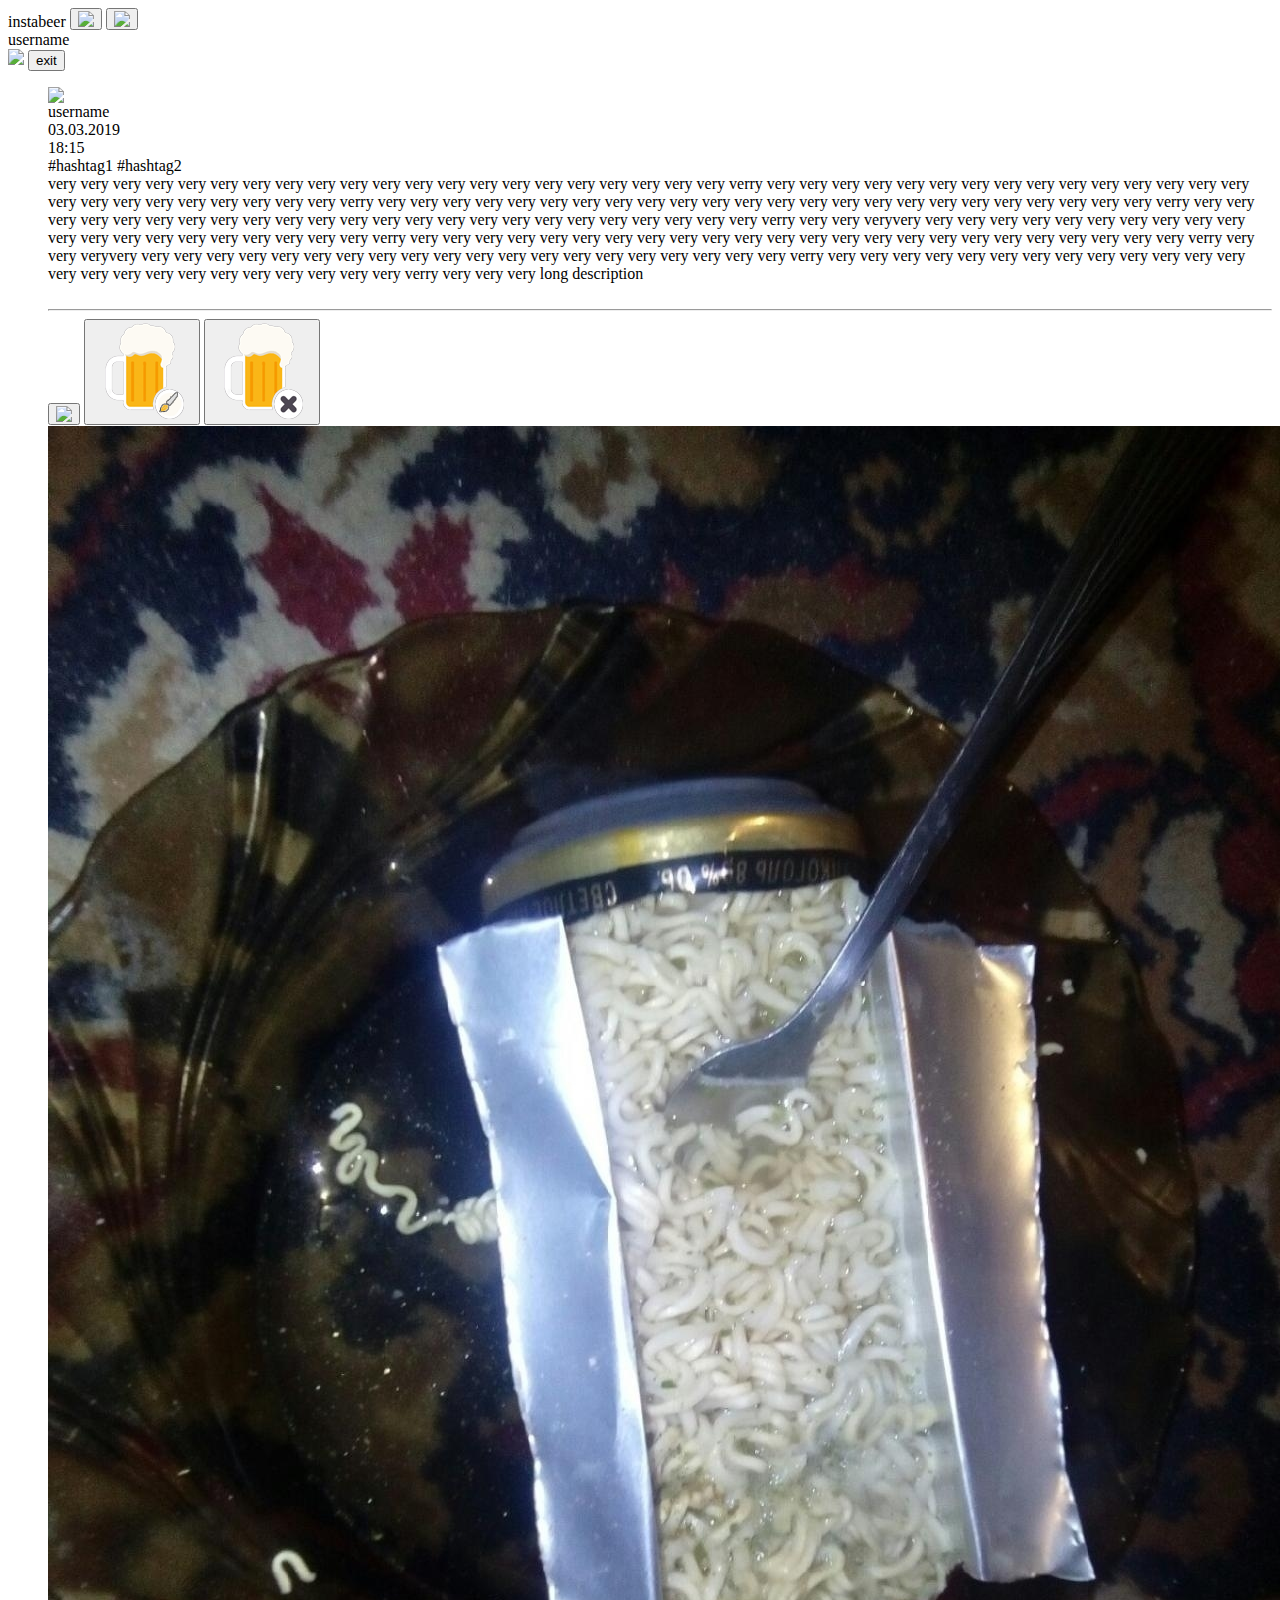
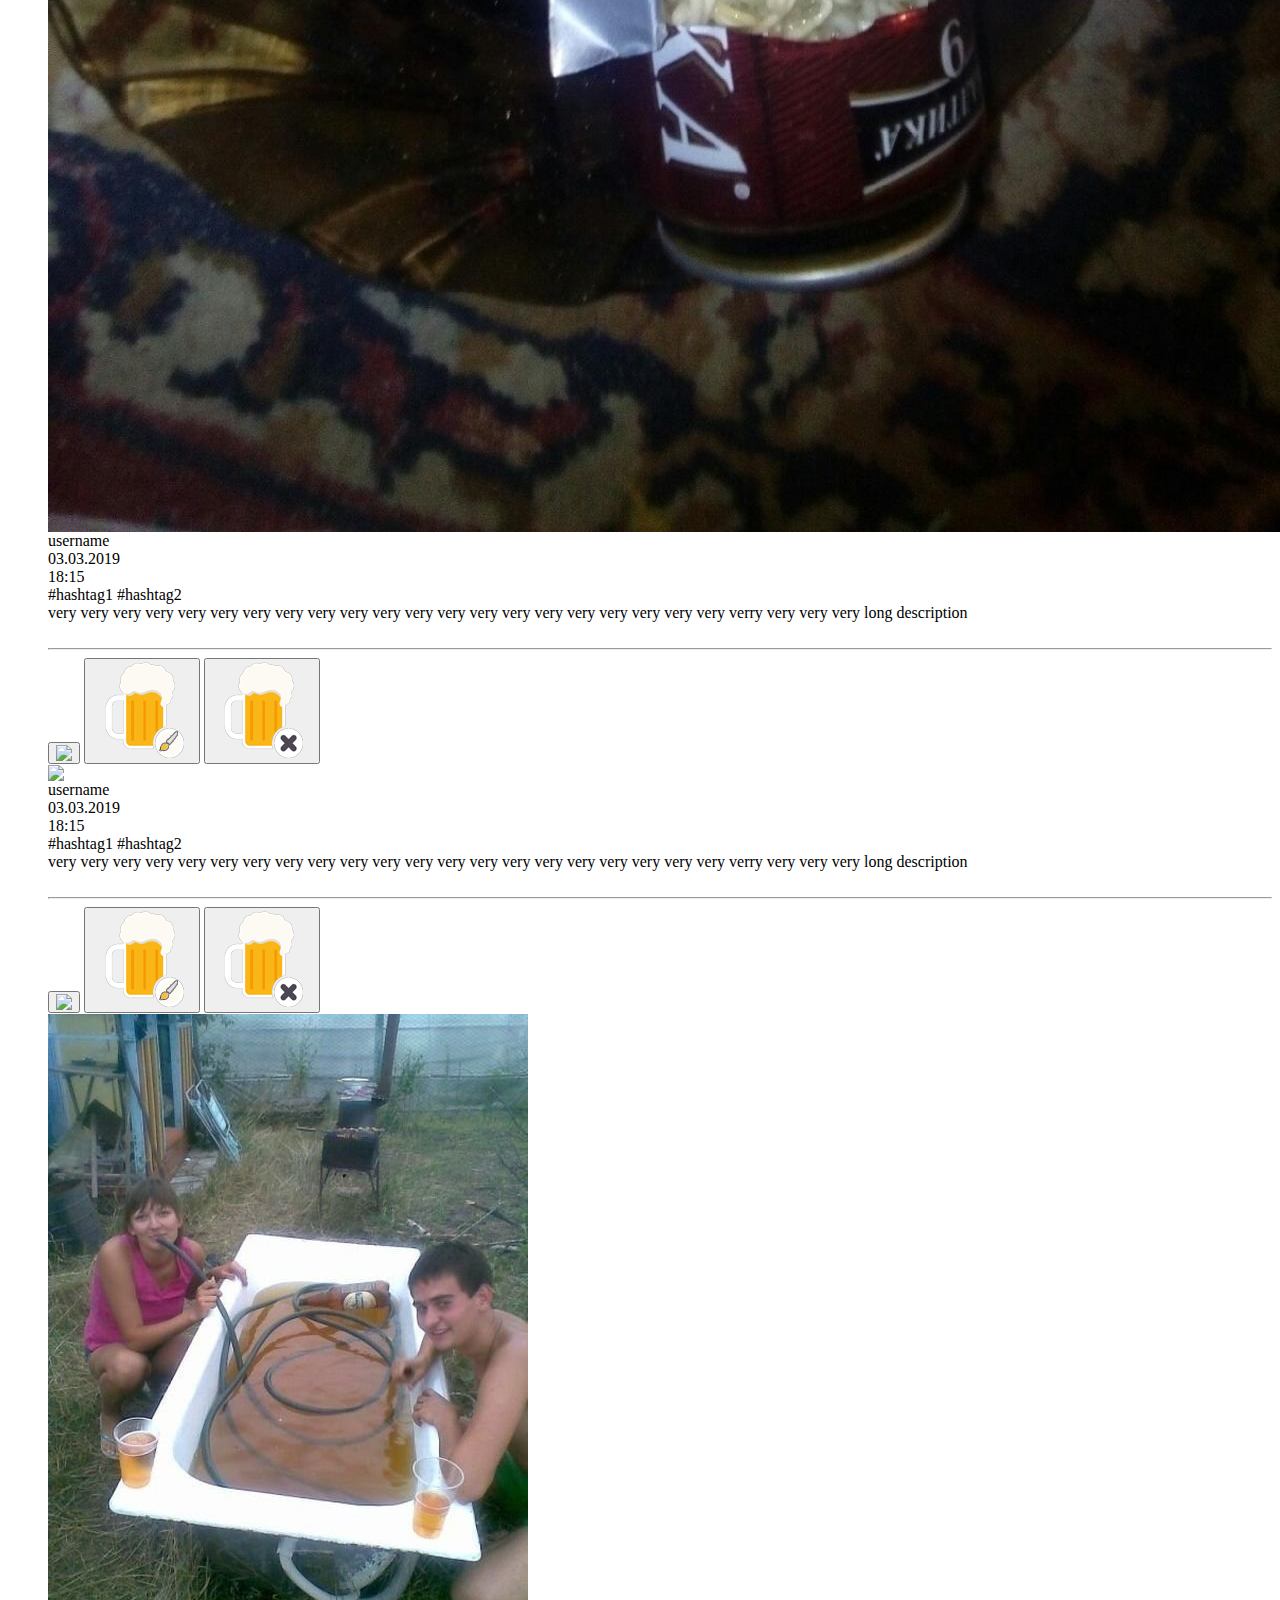
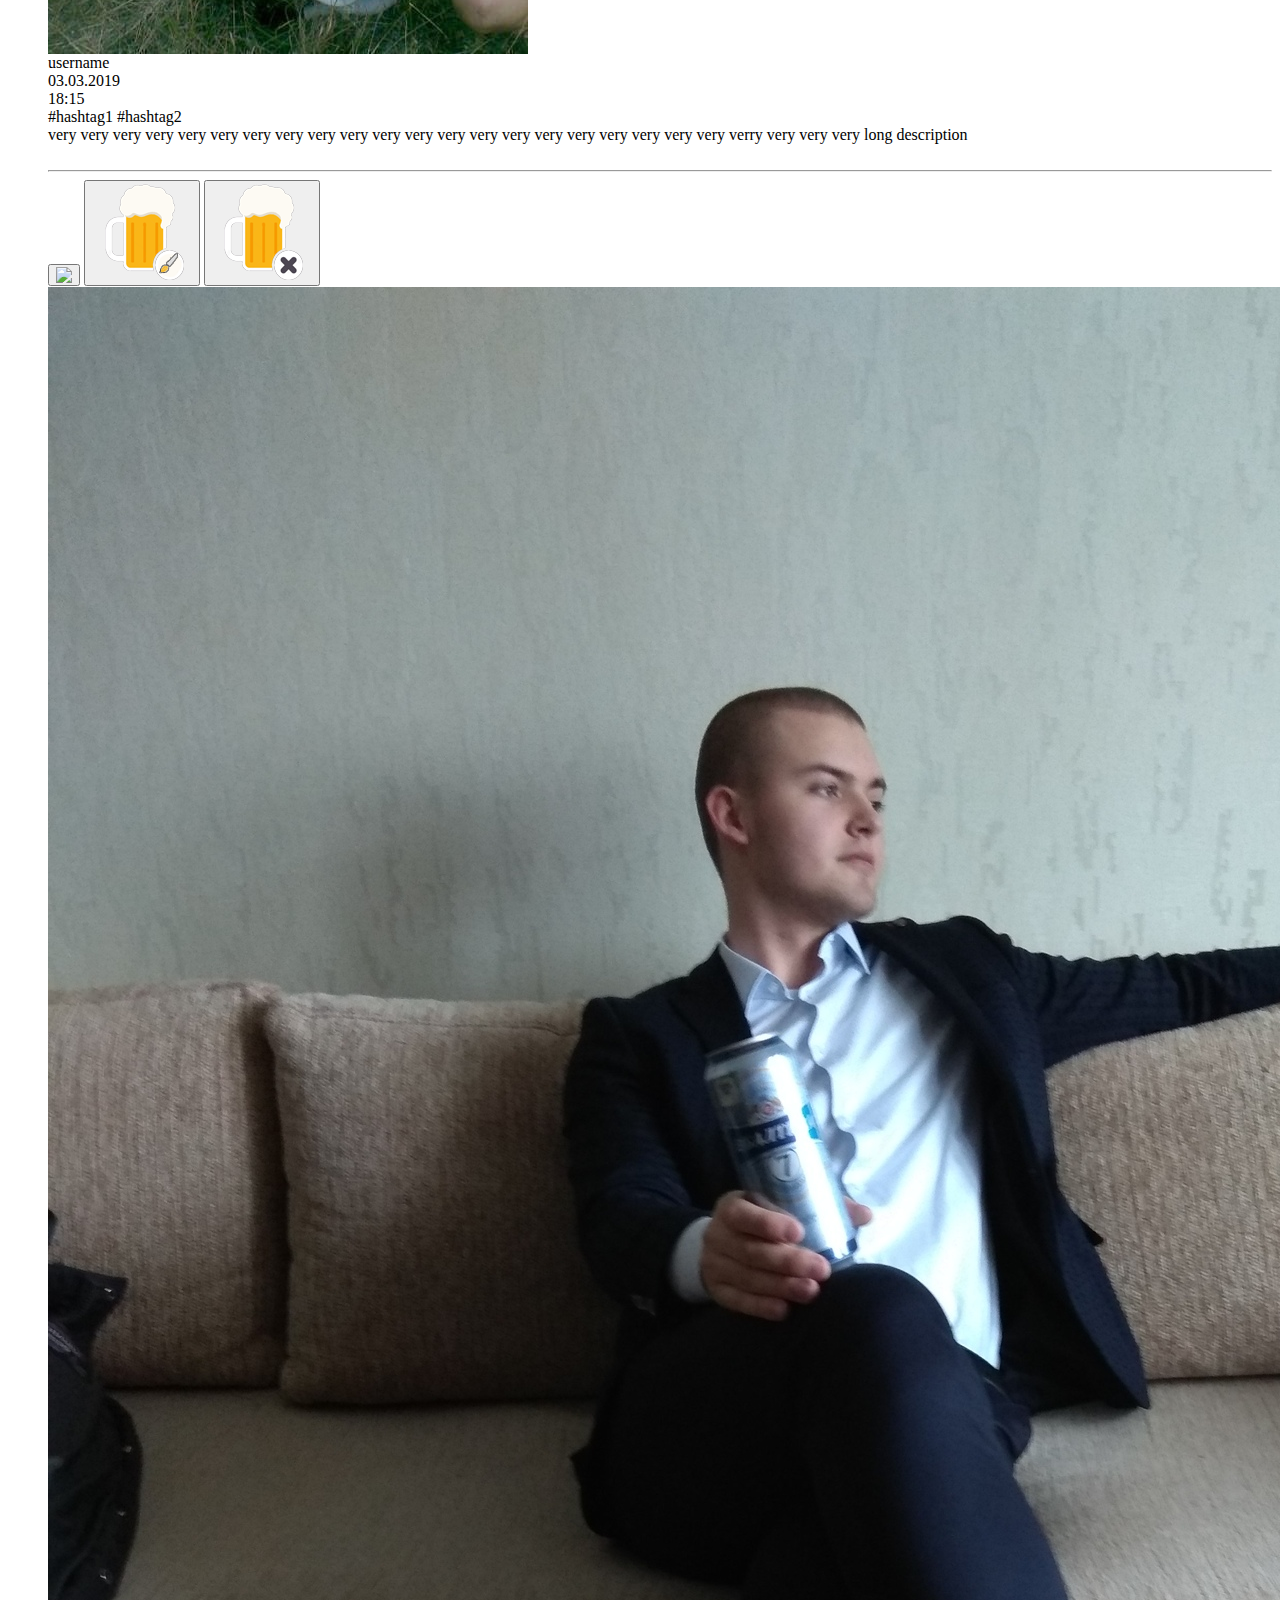
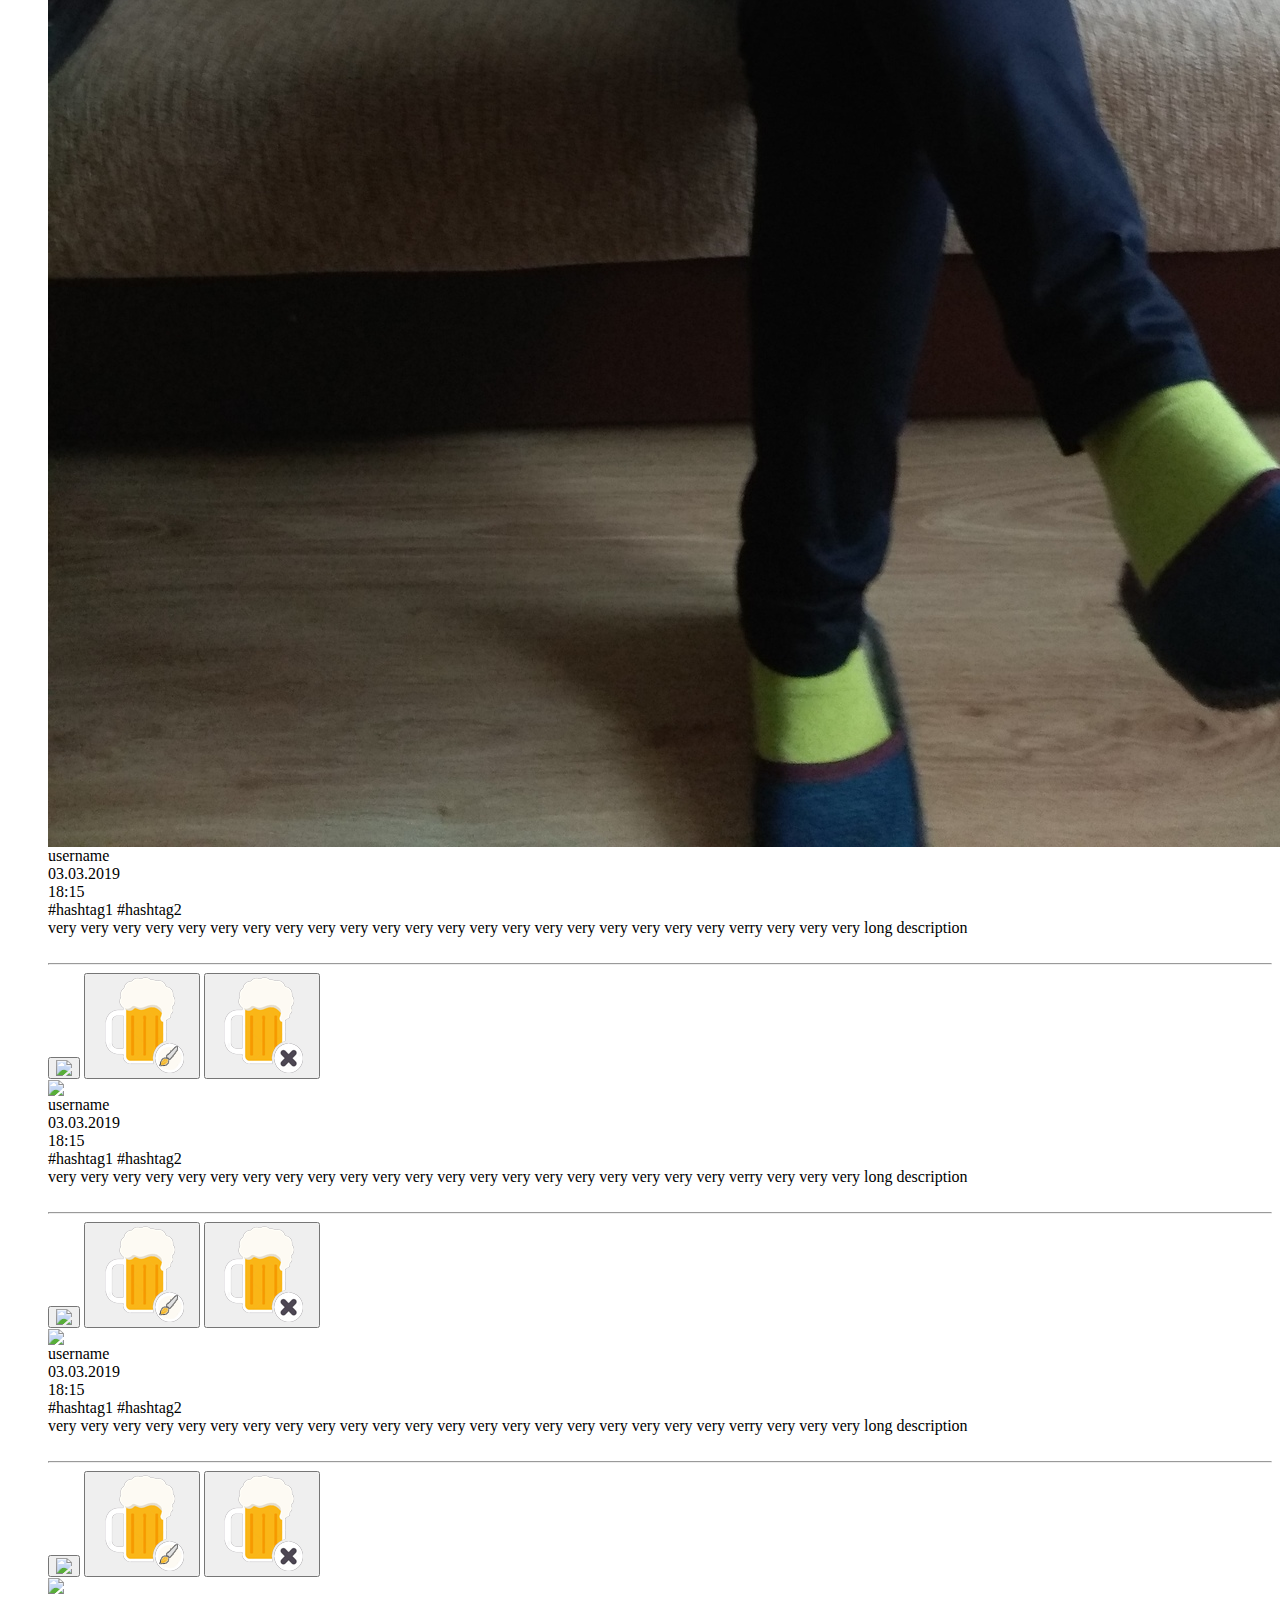
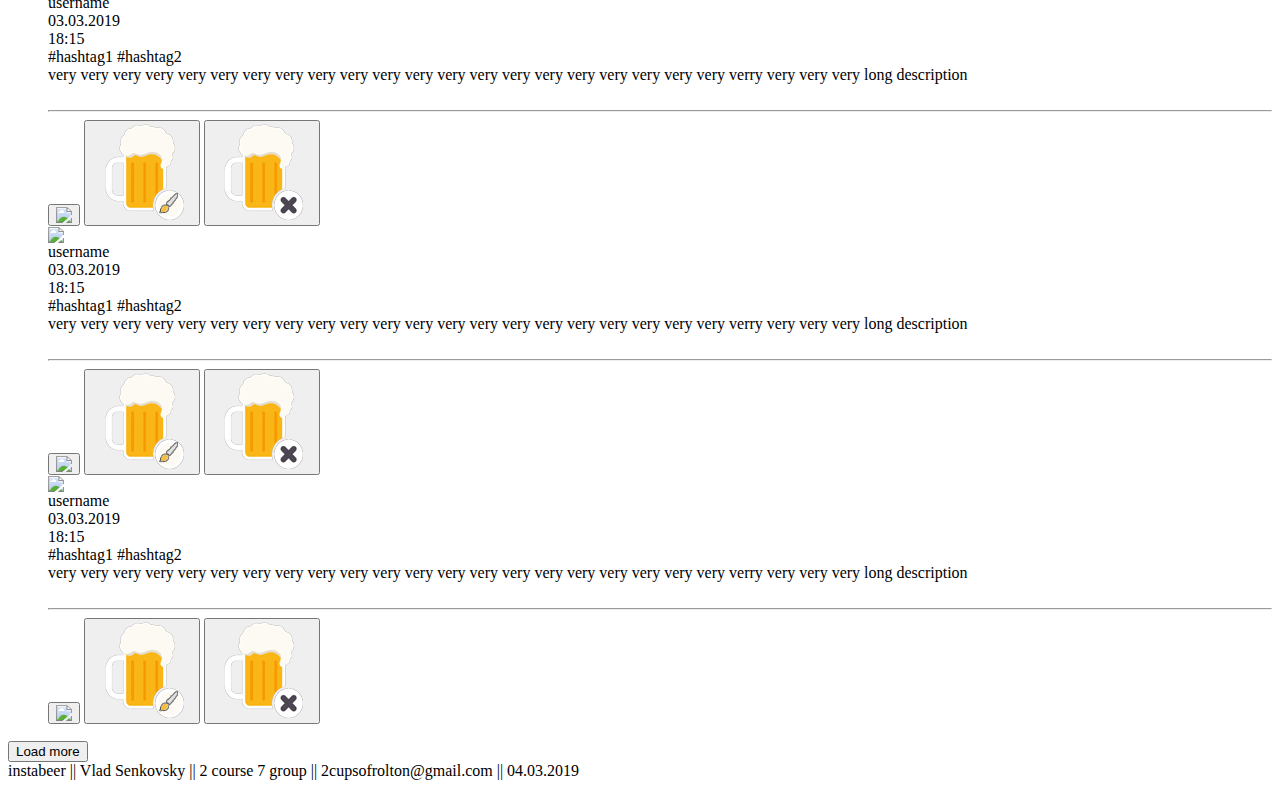
==== UI/index.html @ 3008ab03 "add index.html" ====
<!DOCTYPE>
<html> 
	<head >
		<meta charset="utf-8">
			<title> instabeer </title>
		<link rel="stylesheet" type="text/css" href="style.css"/>
	</head>
	<body> 
		<header>
			<span> instabeer </span>
			<button type="button" class="search-button"> 
				<img src="search.png">
			</button>
			<button  class="add-button"> 
				<img src="new.png">
			</button>
			<div>username</div>
			<img src="user.jpg" class="userpic" />
			<button type="button" class="buttons"> 
				exit 	
			</button>
		</header>
		<div class="wall">		
				<ul style="list-style:none">
					<li class="post">
						<img src="me.jpg" class="picture"/> <div class="post-info"> username <br /> 03.03.2019 <br />18:15 <br /> #hashtag1 #hashtag2 <br /> very very very very very very very very very very very very very very very very very very very very very verry very very very very very very very very very very very very very very very very very very very very very very very very verry very very very very very very very very very very very very very very very very very very very very very very very very verry very very very very very very very very very very very very very very very very very very very very very very very very verry very very veryvery very very very very very very very very very very very very very very very very very very very very verry very very very very very very very very very very very very very very very very very very very very very very very very verry very very veryvery very very very very very very very very very very very very very very very very very very very very verry very very very very very very very very very very very very very very very very very very very very very very very very verry very very very long description </div> <br />
						<hr/>
						<button type="button">
							<img src="like.png">
						</button>
						<button type="button">
								<img src="edit.png">
							</button>
						<button type="button">
							<img src="delete.png">
						</button>
					</li>
					<li class="post"><img src="baltika9.jpg" class="picture" /><div class="post-info"> username <br /> 03.03.2019<br />18:15 <br /> #hashtag1 #hashtag2 <br /> very very very very very very very very very very very very very very very very very very very very very verry very very very long description </div> <br />
						<hr/>
						<button type="button">
							<img src="like.png">
						</button>
						<button type="button">
								<img src="edit.png">
							</button>
						<button type="button">
							<img src="delete.png">
						</button>
					</li>
					<li class="post"><img src="loveis.jpg"  class="picture"/><div class="post-info"> username <br /> 03.03.2019<br />18:15 <br /> #hashtag1 #hashtag2 <br /> very very very very very very very very very very very very very very very very very very very very very verry very very very long description </div> <br />
						<hr/>
						<button type="button">
							<img src="like.png">
						</button>
						<button type="button">
								<img src="edit.png">
							</button>
						<button type="button">
							<img src="delete.png">
						</button>	
					</li>
					<li class="post"><img src="flex.jpg"  class="picture"/><div class="post-info"> username <br /> 03.03.2019<br />18:15 <br /> #hashtag1 #hashtag2 <br /> very very very very very very very very very very very very very very very very very very very very very verry very very very long description </div> <br />
						<hr/>
						<button type="button">
							<img src="like.png">
						</button>
						<button type="button">
								<img src="edit.png">
							</button>
						<button type="button">
							<img src="delete.png">
						</button>
					</li>
					<li class="post"><img src="baltika7.jpg" class="picture" /><div class="post-info"> username <br /> 03.03.2019<br />18:15 <br /> #hashtag1 #hashtag2 <br /> very very very very very very very very very very very very very very very very very very very very very verry very very very long description </div> <br />
						<hr/>
						<button type="button">
							<img src="like.png">
						</button>
						<button type="button">
								<img src="edit.png">
							</button>
						<button type="button">
							<img src="delete.png">
						</button>
					</li>
					<li class="post"><img src="math.jpg"  class="picture"/><div class="post-info"> username <br /> 03.03.2019<br />18:15 <br /> #hashtag1 #hashtag2 <br /> very very very very very very very very very very very very very very very very very very very very very verry very very very long description </div> <br />
						<hr/>
						<button type="button">
							<img src="like.png">
						</button>
						<button type="button">
								<img src="edit.png">
							</button>
						<button type="button">
							<img src="delete.png">
						</button>
					</li>
					<li class="post"><img src="party.jpg" class="picture" /><div class="post-info"> username <br /> 03.03.2019<br />18:15 <br /> #hashtag1 #hashtag2 <br /> very very very very very very very very very very very very very very very very very very very very very verry very very very long description </div> <br />
						<hr/>
						<button type="button">
							<img src="like.png">
						</button>
						<button type="button">
								<img src="edit.png">
							</button>
						<button type="button">
							<img src="delete.png">
						</button>
					</li>
				    <li class="post"><img src="PIVO.jpg"  class="picture"/><div class="post-info"> username <br /> 03.03.2019<br />18:15 <br /> #hashtag1 #hashtag2 <br /> very very very very very very very very very very very very very very very very very very very very very verry very very very long description </div> <br />
				    	<hr/>
						<button type="button">
							<img src="like.png">
						</button>
						<button type="button">
								<img src="edit.png">
							</button>
						<button type="button">
							<img src="delete.png">
						</button>
					</li>
				    <li class="post"><img src="selfi.jpg" class="picture" /><div class="post-info"> username <br /> 03.03.2019<br />18:15 <br /> #hashtag1 #hashtag2 <br /> very very very very very very very very very very very very very very very very very very very very very verry very very very long description </div> <br />
				    	<hr/>
						<button type="button">
							<img src="like.png">
						</button>
						<button type="button">
								<img src="edit.png">
							</button>
						<button type="button">
							<img src="delete.png">
						</button>
					</li>
				    <li class="post"><img src="sunset.jpg" class="picture"/><div class="post-info"> username <br /> 03.03.2019<br />18:15 <br /> #hashtag1 #hashtag2 <br /> very very very very very very very very very very very very very very very very very very very very very verry very very very long description </div> <br />
				    	<hr/>
						<button type="button">
							<img src="like.png">
						</button>
						<button type="button">
								<img src="edit.png">
							</button>
						<button type="button">
							<img src="delete.png">
						</button>
					</li>
				</ul>
				<input type="button" class="showMorePhotoes" name="load-more" value="Load more">
		</div>
		<footer>
			<div>
		 instabeer || Vlad Senkovsky || 2 course 7 group || 2cupsofrolton@gmail.com || 04.03.2019
		</div>
	</footer>
	</body>
</html>
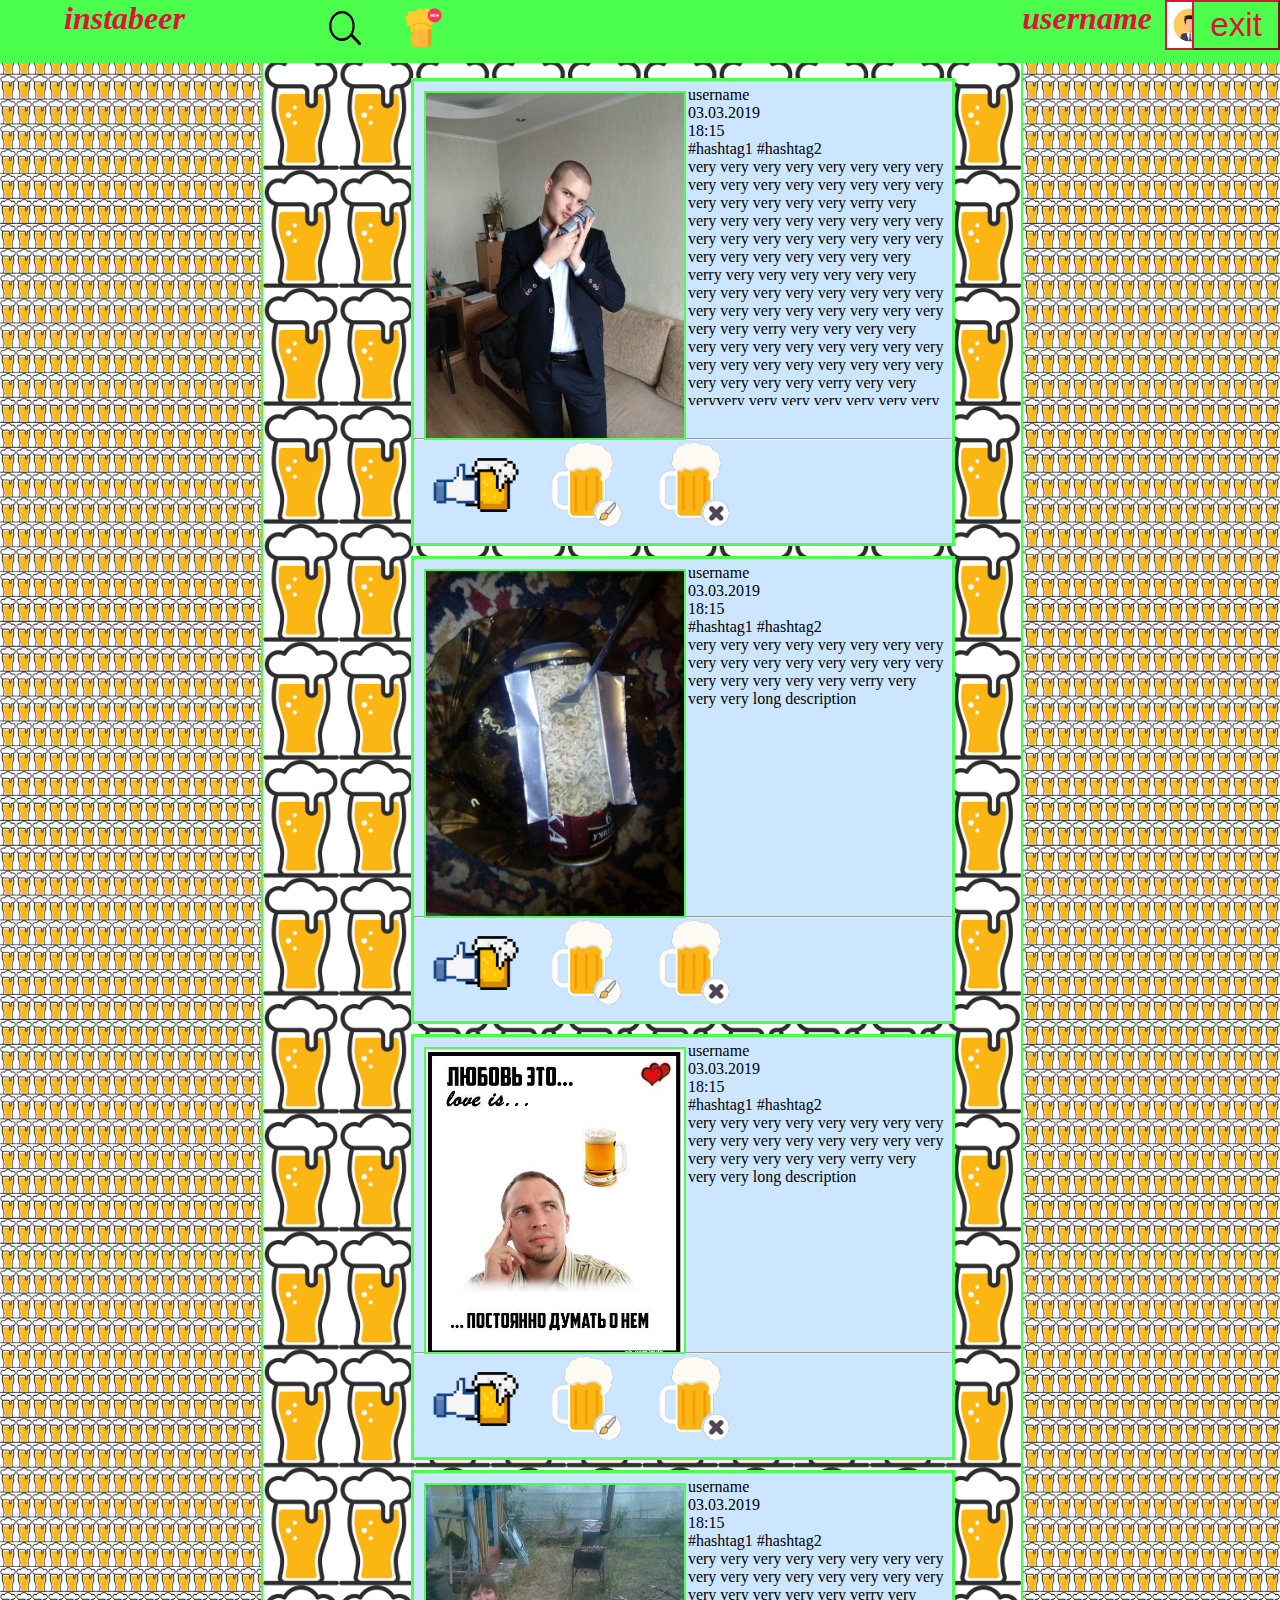
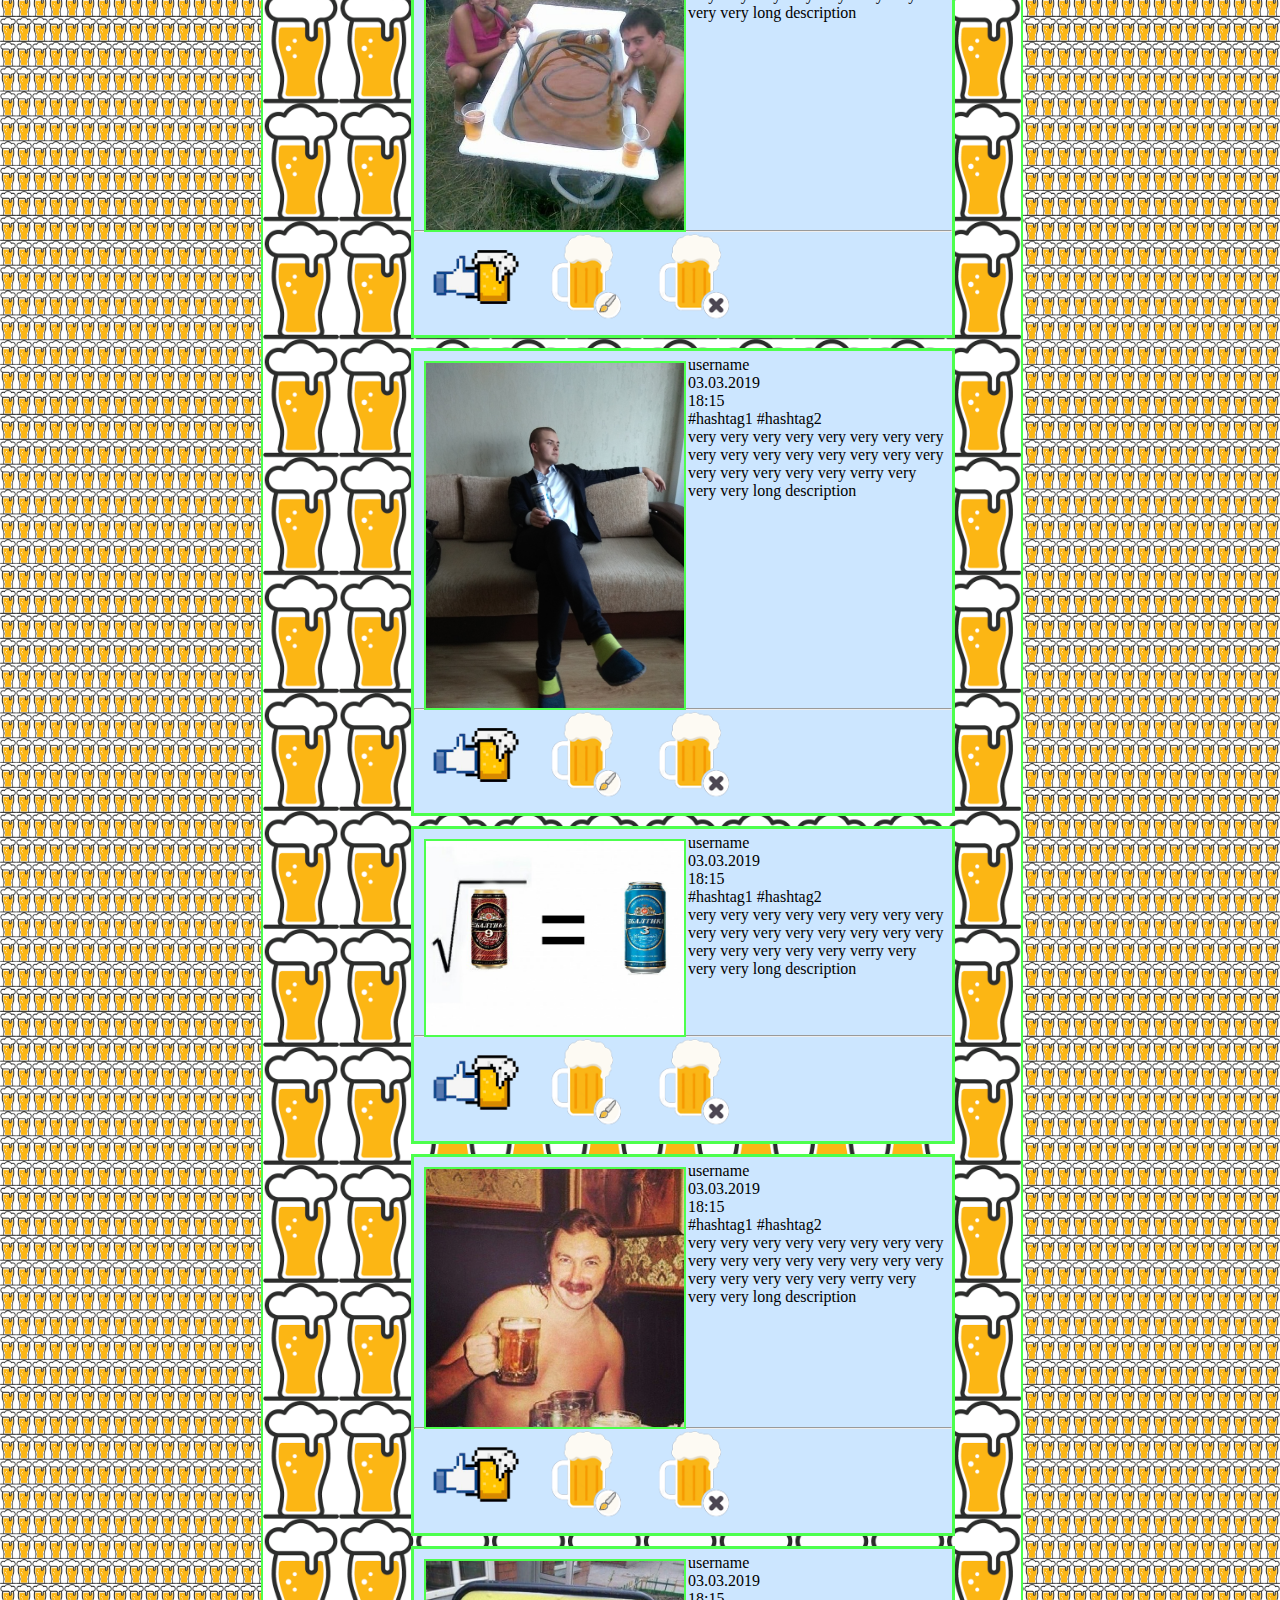
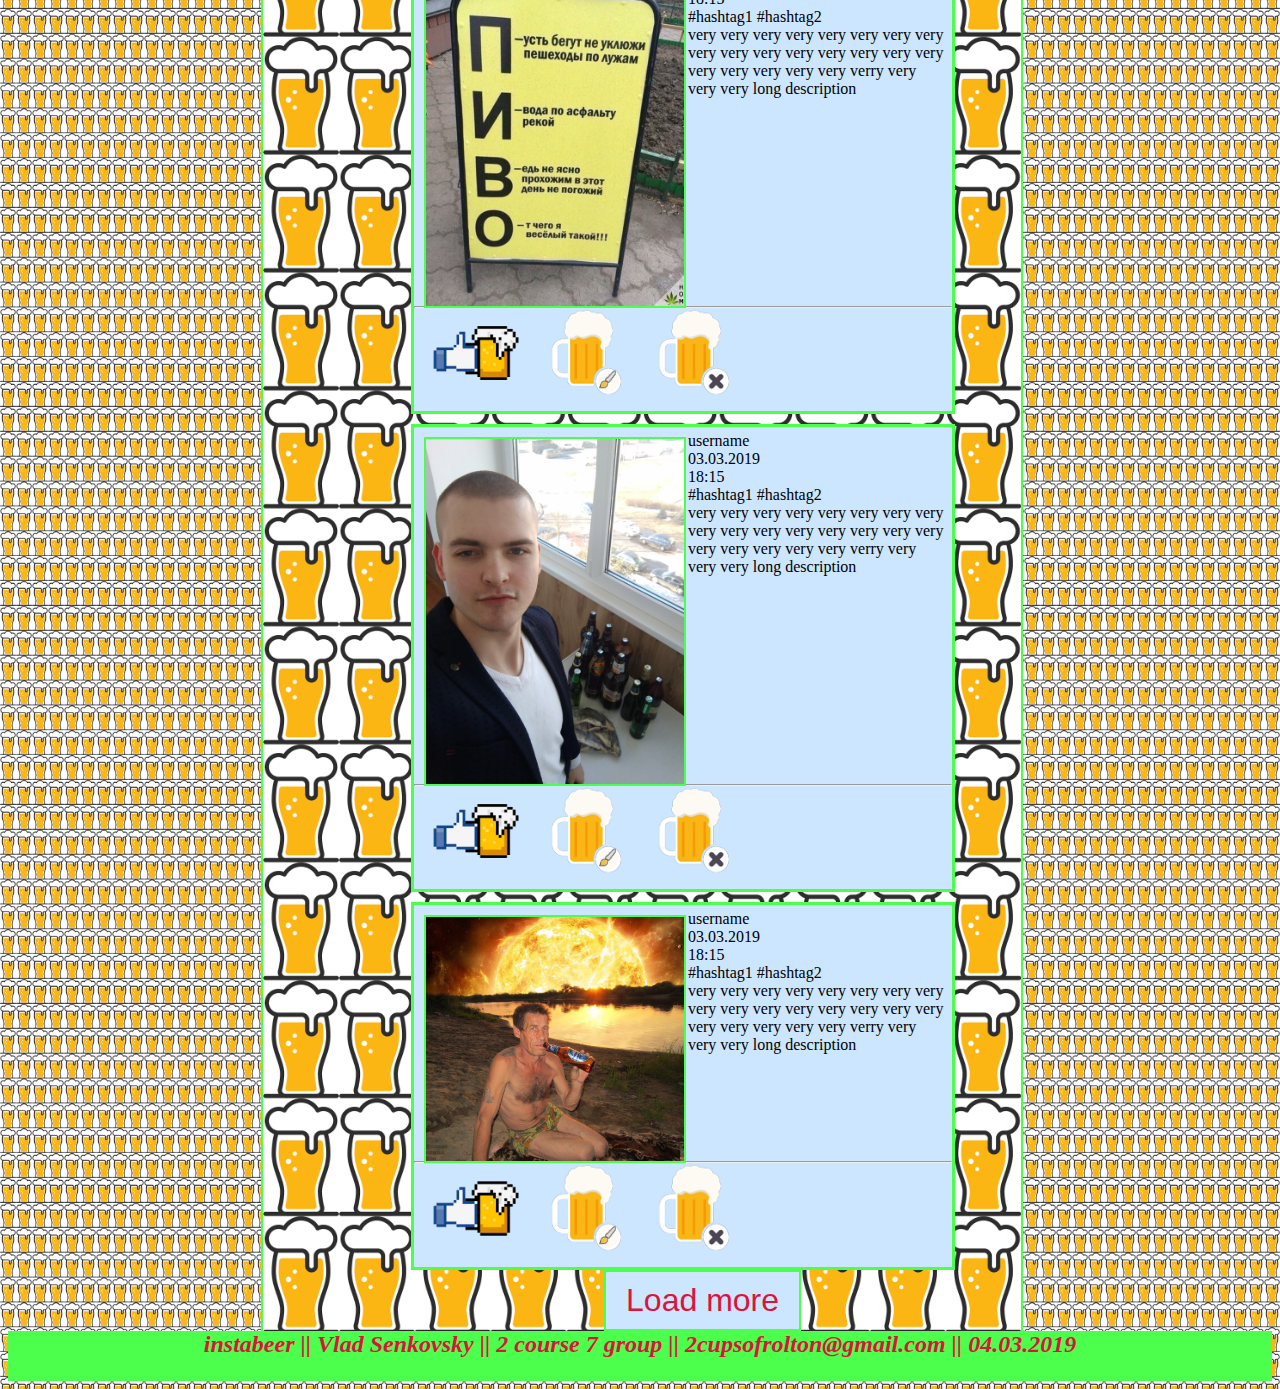
==== commit 33ff6d24: "add reformed folder UI" ====
--- a/UI/index.html
+++ b/UI/index.html
@@ -2,20 +2,24 @@
 <html> 
 	<head >
 		<meta charset="utf-8">
-			<title> instabeer </title>
+		<title> instabeer </title>
 		<link rel="stylesheet" type="text/css" href="style.css"/>
 	</head>
 	<body> 
 		<header>
-			<span> instabeer </span>
+			<span>
+				instabeer 
+			</span>
 			<button type="button" class="search-button"> 
-				<img src="search.png">
+				<img src="images/search.png">
 			</button>
 			<button  class="add-button"> 
-				<img src="new.png">
+				<img src="images/new.png">
 			</button>
-			<div>username</div>
-			<img src="user.jpg" class="userpic" />
+			<div>
+				username
+			</div>
+			<img src="images/user.jpg" class="userpic" />
 			<button type="button" class="buttons"> 
 				exit 	
 			</button>
@@ -23,124 +27,172 @@
 		<div class="wall">		
 				<ul style="list-style:none">
 					<li class="post">
-						<img src="me.jpg" class="picture"/> <div class="post-info"> username <br /> 03.03.2019 <br />18:15 <br /> #hashtag1 #hashtag2 <br /> very very very very very very very very very very very very very very very very very very very very very verry very very very very very very very very very very very very very very very very very very very very very very very very verry very very very very very very very very very very very very very very very very very very very very very very very very verry very very very very very very very very very very very very very very very very very very very very very very very very verry very very veryvery very very very very very very very very very very very very very very very very very very very very verry very very very very very very very very very very very very very very very very very very very very very very very very verry very very veryvery very very very very very very very very very very very very very very very very very very very very verry very very very very very very very very very very very very very very very very very very very very very very very very verry very very very long description </div> <br />
+						<img src="images/me.jpg" class="picture"/> 
+						<div class="post-info"> 
+							username <br /> 03.03.2019 <br />18:15 <br /> #hashtag1 #hashtag2 <br /> very very very very very very very very very very very very very very very very very very very very very verry very very very very very very very very very very very very very very very very very very very very very very very very verry very very very very very very very very very very very very very very very very very very very very very very very very verry very very very very very very very very very very very very very very very very very very very very very very very very verry very very veryvery very very very very very very very very very very very very very very very very very very very very verry very very very very very very very very very very very very very very very very very very very very very very very very verry very very veryvery very very very very very very very very very very very very very very very very very very very very verry very very very very very very very very very very very very very very very very very very very very very very very very verry very very very long description 
+						</div> 
+						<br/>
 						<hr/>
 						<button type="button">
-							<img src="like.png">
-						</button>
-						<button type="button">
-								<img src="edit.png">
-							</button>
-						<button type="button">
-							<img src="delete.png">
-						</button>
-					</li>
-					<li class="post"><img src="baltika9.jpg" class="picture" /><div class="post-info"> username <br /> 03.03.2019<br />18:15 <br /> #hashtag1 #hashtag2 <br /> very very very very very very very very very very very very very very very very very very very very very verry very very very long description </div> <br />
+							<img src="images/like.png">
+						</button>
+						<button type="button">
+							<img src="images/edit.png">
+						</button>
+						<button type="button">
+							<img src="images/delete.png">
+						</button>
+					</li>
+					<li class="post">
+						<img src="images/baltika9.jpg" class="picture" />
+						<div class="post-info"> 
+							username <br /> 03.03.2019<br />18:15 <br /> #hashtag1 #hashtag2 <br /> very very very very very very very very very very very very very very very very very very very very very verry very very very long description 
+						</div> 
+						<br />
+						<hr />
+						<button type="button">
+							<img src="images/like.png">
+						</button>
+						<button type="button">
+							<img src="images/edit.png">
+						</button>
+						<button type="button">
+							<img src="images/delete.png">
+						</button>
+					</li>
+					<li class="post">
+						<img src="images/loveis.jpg"  class="picture"/>
+						<div class="post-info"> 
+							username <br /> 03.03.2019<br />18:15 <br /> #hashtag1 #hashtag2 <br /> very very very very very very very very very very very very very very very very very very very very very verry very very very long description 
+						</div> 
+						<br/>
 						<hr/>
 						<button type="button">
-							<img src="like.png">
-						</button>
-						<button type="button">
-								<img src="edit.png">
-							</button>
-						<button type="button">
-							<img src="delete.png">
-						</button>
-					</li>
-					<li class="post"><img src="loveis.jpg"  class="picture"/><div class="post-info"> username <br /> 03.03.2019<br />18:15 <br /> #hashtag1 #hashtag2 <br /> very very very very very very very very very very very very very very very very very very very very very verry very very very long description </div> <br />
-						<hr/>
-						<button type="button">
-							<img src="like.png">
-						</button>
-						<button type="button">
-								<img src="edit.png">
-							</button>
-						<button type="button">
-							<img src="delete.png">
+							<img src="images/like.png">
+						</button>
+						<button type="button">
+							<img src="images/edit.png">
+						</button>
+						<button type="button">
+							<img src="images/delete.png">
 						</button>	
 					</li>
-					<li class="post"><img src="flex.jpg"  class="picture"/><div class="post-info"> username <br /> 03.03.2019<br />18:15 <br /> #hashtag1 #hashtag2 <br /> very very very very very very very very very very very very very very very very very very very very very verry very very very long description </div> <br />
-						<hr/>
-						<button type="button">
-							<img src="like.png">
-						</button>
-						<button type="button">
-								<img src="edit.png">
-							</button>
-						<button type="button">
-							<img src="delete.png">
-						</button>
-					</li>
-					<li class="post"><img src="baltika7.jpg" class="picture" /><div class="post-info"> username <br /> 03.03.2019<br />18:15 <br /> #hashtag1 #hashtag2 <br /> very very very very very very very very very very very very very very very very very very very very very verry very very very long description </div> <br />
-						<hr/>
-						<button type="button">
-							<img src="like.png">
-						</button>
-						<button type="button">
-								<img src="edit.png">
-							</button>
-						<button type="button">
-							<img src="delete.png">
-						</button>
-					</li>
-					<li class="post"><img src="math.jpg"  class="picture"/><div class="post-info"> username <br /> 03.03.2019<br />18:15 <br /> #hashtag1 #hashtag2 <br /> very very very very very very very very very very very very very very very very very very very very very verry very very very long description </div> <br />
-						<hr/>
-						<button type="button">
-							<img src="like.png">
-						</button>
-						<button type="button">
-								<img src="edit.png">
-							</button>
-						<button type="button">
-							<img src="delete.png">
-						</button>
-					</li>
-					<li class="post"><img src="party.jpg" class="picture" /><div class="post-info"> username <br /> 03.03.2019<br />18:15 <br /> #hashtag1 #hashtag2 <br /> very very very very very very very very very very very very very very very very very very very very very verry very very very long description </div> <br />
-						<hr/>
-						<button type="button">
-							<img src="like.png">
-						</button>
-						<button type="button">
-								<img src="edit.png">
-							</button>
-						<button type="button">
-							<img src="delete.png">
-						</button>
-					</li>
-				    <li class="post"><img src="PIVO.jpg"  class="picture"/><div class="post-info"> username <br /> 03.03.2019<br />18:15 <br /> #hashtag1 #hashtag2 <br /> very very very very very very very very very very very very very very very very very very very very very verry very very very long description </div> <br />
-				    	<hr/>
-						<button type="button">
-							<img src="like.png">
-						</button>
-						<button type="button">
-								<img src="edit.png">
-							</button>
-						<button type="button">
-							<img src="delete.png">
-						</button>
-					</li>
-				    <li class="post"><img src="selfi.jpg" class="picture" /><div class="post-info"> username <br /> 03.03.2019<br />18:15 <br /> #hashtag1 #hashtag2 <br /> very very very very very very very very very very very very very very very very very very very very very verry very very very long description </div> <br />
-				    	<hr/>
-						<button type="button">
-							<img src="like.png">
-						</button>
-						<button type="button">
-								<img src="edit.png">
-							</button>
-						<button type="button">
-							<img src="delete.png">
-						</button>
-					</li>
-				    <li class="post"><img src="sunset.jpg" class="picture"/><div class="post-info"> username <br /> 03.03.2019<br />18:15 <br /> #hashtag1 #hashtag2 <br /> very very very very very very very very very very very very very very very very very very very very very verry very very very long description </div> <br />
-				    	<hr/>
-						<button type="button">
-							<img src="like.png">
-						</button>
-						<button type="button">
-								<img src="edit.png">
-							</button>
-						<button type="button">
-							<img src="delete.png">
+					<li class="post">
+						<img src="images/flex.jpg"  class="picture"/>
+						<div class="post-info"> 
+							username <br /> 03.03.2019<br />18:15 <br /> #hashtag1 #hashtag2 <br /> very very very very very very very very very very very very very very very very very very very very very verry very very very long description 
+						</div> 
+						<br />
+						<hr />
+						<button type="button">
+							<img src="images/like.png">
+						</button>
+						<button type="button">
+							<img src="images/edit.png">
+						</button>
+						<button type="button">
+							<img src="images/delete.png">
+						</button>
+					</li>
+					<li class="post">
+						<img src="images/baltika7.jpg" class="picture" />
+						<div class="post-info"> 
+							username <br /> 03.03.2019<br />18:15 <br /> #hashtag1 #hashtag2 <br /> very very very very very very very very very very very very very very very very very very very very very verry very very very long description 
+						</div> 
+						<br />
+						<hr />
+						<button type="button">
+							<img src="images/like.png">
+						</button>
+						<button type="button">
+							<img src="images/edit.png">
+						</button>
+						<button type="button">
+							<img src="images/delete.png">
+						</button>
+					</li>
+					<li class="post">
+						<img src="images/math.jpg"  class="picture"/>
+						<div class="post-info"> username <br /> 03.03.2019<br />18:15 <br /> #hashtag1 #hashtag2 <br /> very very very very very very very very very very very very very very very very very very very very very verry very very very long description 
+						</div> 
+						<br />
+						<hr />
+						<button type="button">
+							<img src="images/like.png">
+						</button>
+						<button type="button">
+							<img src="images/edit.png">
+						</button>
+						<button type="button">
+							<img src="images/delete.png">
+						</button>
+					</li>
+					<li class="post">
+						<img src="images/party.jpg" class="picture" />
+						<div class="post-info"> 
+							username <br /> 03.03.2019<br />18:15 <br /> #hashtag1 #hashtag2 <br /> very very very very very very very very very very very very very very very very very very very very very verry very very very long description 
+						</div> 
+						<br />
+						<hr />
+						<button type="button">
+							<img src="images/like.png">
+						</button>
+						<button type="button">
+							<img src="images/edit.png">
+						</button>
+						<button type="button">
+							<img src="images/delete.png">
+						</button>
+					</li>
+				    <li class="post">
+				    	<img src="images/PIVO.jpg"  class="picture"/>
+				    	<div class="post-info"> 
+				    		username <br /> 03.03.2019<br />18:15 <br /> #hashtag1 #hashtag2 <br /> very very very very very very very very very very very very very very very very very very very very very verry very very very long description 
+				    	</div> 
+				    	<br />
+				    	<hr />
+						<button type="button">
+							<img src="images/like.png">
+						</button>
+						<button type="button">
+							<img src="images/edit.png">
+						</button>
+						<button type="button">
+							<img src="images/delete.png">
+						</button>
+					</li>
+				    <li class="post">
+				    	<img src="images/selfi.jpg" class="picture" />
+				    	<div class="post-info"> 
+				    		username <br /> 03.03.2019<br />18:15 <br /> #hashtag1 #hashtag2 <br /> very very very very very very very very very very very very very very very very very very very very very verry very very very long description 
+				    	</div> 
+				    	<br />
+				    	<hr />
+						<button type="button">
+							<img src="images/like.png">
+						</button>
+						<button type="button">
+							<img src="images/edit.png">
+						</button>
+						<button type="button">
+							<img src="images/delete.png">
+						</button>
+					</li>
+				    <li class="post">
+				    	<img src="images/sunset.jpg" class="picture"/>
+				    	<div class="post-info"> 
+				    		username <br /> 03.03.2019<br />18:15 <br /> #hashtag1 #hashtag2 <br /> very very very very very very very very very very very very very very very very very very very very very verry very very very long description 
+				    	</div> 
+				    	<br />
+				    	<hr />
+						<button type="button">
+							<img src="images/like.png">
+						</button>
+						<button type="button">
+							<img src="images/edit.png">
+						</button>
+						<button type="button">
+							<img src="images/delete.png">
 						</button>
 					</li>
 				</ul>
@@ -148,8 +200,8 @@
 		</div>
 		<footer>
 			<div>
-		 instabeer || Vlad Senkovsky || 2 course 7 group || 2cupsofrolton@gmail.com || 04.03.2019
-		</div>
+				 instabeer || Vlad Senkovsky || 2 course 7 group || 2cupsofrolton@gmail.com || 04.03.2019
+			</div>
 	</footer>
 	</body>
 </html>
--- a/UI/style.css
+++ b/UI/style.css
@@ -0,0 +1,181 @@
+body {
+	background:url(images/bg.png);
+	background-size: 1.25%;
+}
+header {
+  position: fixed;
+  left : 0;
+  top: 0;
+  height: 7%;
+  width: 100%;
+  background-color: #4dff4d;
+  z-index: 1;
+}
+header > span {
+	color:crimson;
+	margin-right:75%;
+	margin-left:5%;
+  font-size: 24pt;
+  font-style:italic;
+  font-weight:bold;
+}
+header > div {
+	position: absolute;
+	right:10%;
+	top:0;
+	color:crimson;
+  	font-size: 24pt;
+  	font-style: italic;
+  	font-weight:bold;
+}
+header > img {
+	border: 2px solid crimson;
+}
+.buttons {
+  position: fixed;
+  right:0;
+  top:0;
+  background-color: #4dff4d;
+  color: crimson;
+  padding: 4px 16px;
+  text-align: center;
+  display: inline;
+  font-size: 25pt;
+  border-width: 2px;
+  border-color: crimson;
+}
+.likes {
+  position: relative;
+  top:0;
+  background-color: #4dff4d;
+  color: crimson;
+  padding: 15px 32px;
+  text-align: center;
+  display: inline;
+  font-size: 10pt;
+  border-width: 2px;
+  border-color: crimson;
+}
+.wall{
+	background-color: white;
+	position: relative;
+	top:0;
+	left:20%;
+	width:60%;
+	margin-top:50px;
+	border-right:2px solid #4dff4d;
+	border-left:2px solid #4dff4d;
+	border-top:2px solid #4dff4d;
+	background-image:url("images/bg.png");
+	background-size: 10%;
+	
+
+}
+.wall>ul {
+	margin-bottom: 0;
+}
+.post{
+	position:relative;
+	left:15%;
+	width: 75%;
+	border: 3px solid #4dff4d;
+	margin-top: 10px;
+	display: inline-block;
+	
+	background-color:#cce6ff;
+}
+
+.picture{
+	position: relative;
+	top:10px;
+	left:10px;
+	width: 48%;
+	height: 96%
+	margin-bottom: 10px;
+	border:2px solid #4dff4d;
+}
+.userpic {
+	position: fixed;
+	left:91%;
+	height:46px;
+}
+li > button {
+	bottom: 10px;
+	left: 10px;
+	position: relative;
+  display: inline;
+  background-color: transparent;
+  border-color: transparent;
+}
+button > img {
+height: 10%;
+width: 10*9/16%;
+
+}
+footer{
+	position: relative;
+  	left: 0;
+  	bottom:0;
+  	width: 100%;
+  	height: 50px;
+   background-color: #4dff4d;
+    
+}
+footer > div {
+	color: crimson;
+    text-align: center;
+    font-size: 18pt;
+    font-weight: bold;
+    font-style: italic;
+}
+.post-info{
+	position: absolute;
+	top:0;
+	left:50%;
+	right:0;
+	bottom: 30%;
+    overflow: auto;
+    padding: 5px; 
+   }
+ .showMorePhotoes {
+ 	position: relative;
+ 	left:45%;
+ 	bottom:5%;
+ 	border: 2px solid #4dff4d;
+ 	padding: 10px 20px;
+ 	background-color:#cce6ff;
+ 	color:crimson;
+ 	text-align:center;
+ 	align-self: center;
+ 	font-size:24pt;
+ }
+ .search-button {
+display:inline-block;
+position: fixed;
+left:25%;
+top:0.5%;
+height: 40px;
+width: 40px;
+background-color: transparent;
+  border-color: transparent;
+ }
+.search-button > img{
+height: 120%;
+width: 140%;
+ }
+.add-button {
+display:inline-block;
+position: fixed;
+left:30%;
+top:0.5%;
+height: 40px;
+width: 40px;
+background-color: transparent;
+border-color: transparent;
+}
+.add-button > img{
+height: 120%;
+width: 250%;
+ }
+ @media screen and (max-width: px) {
+}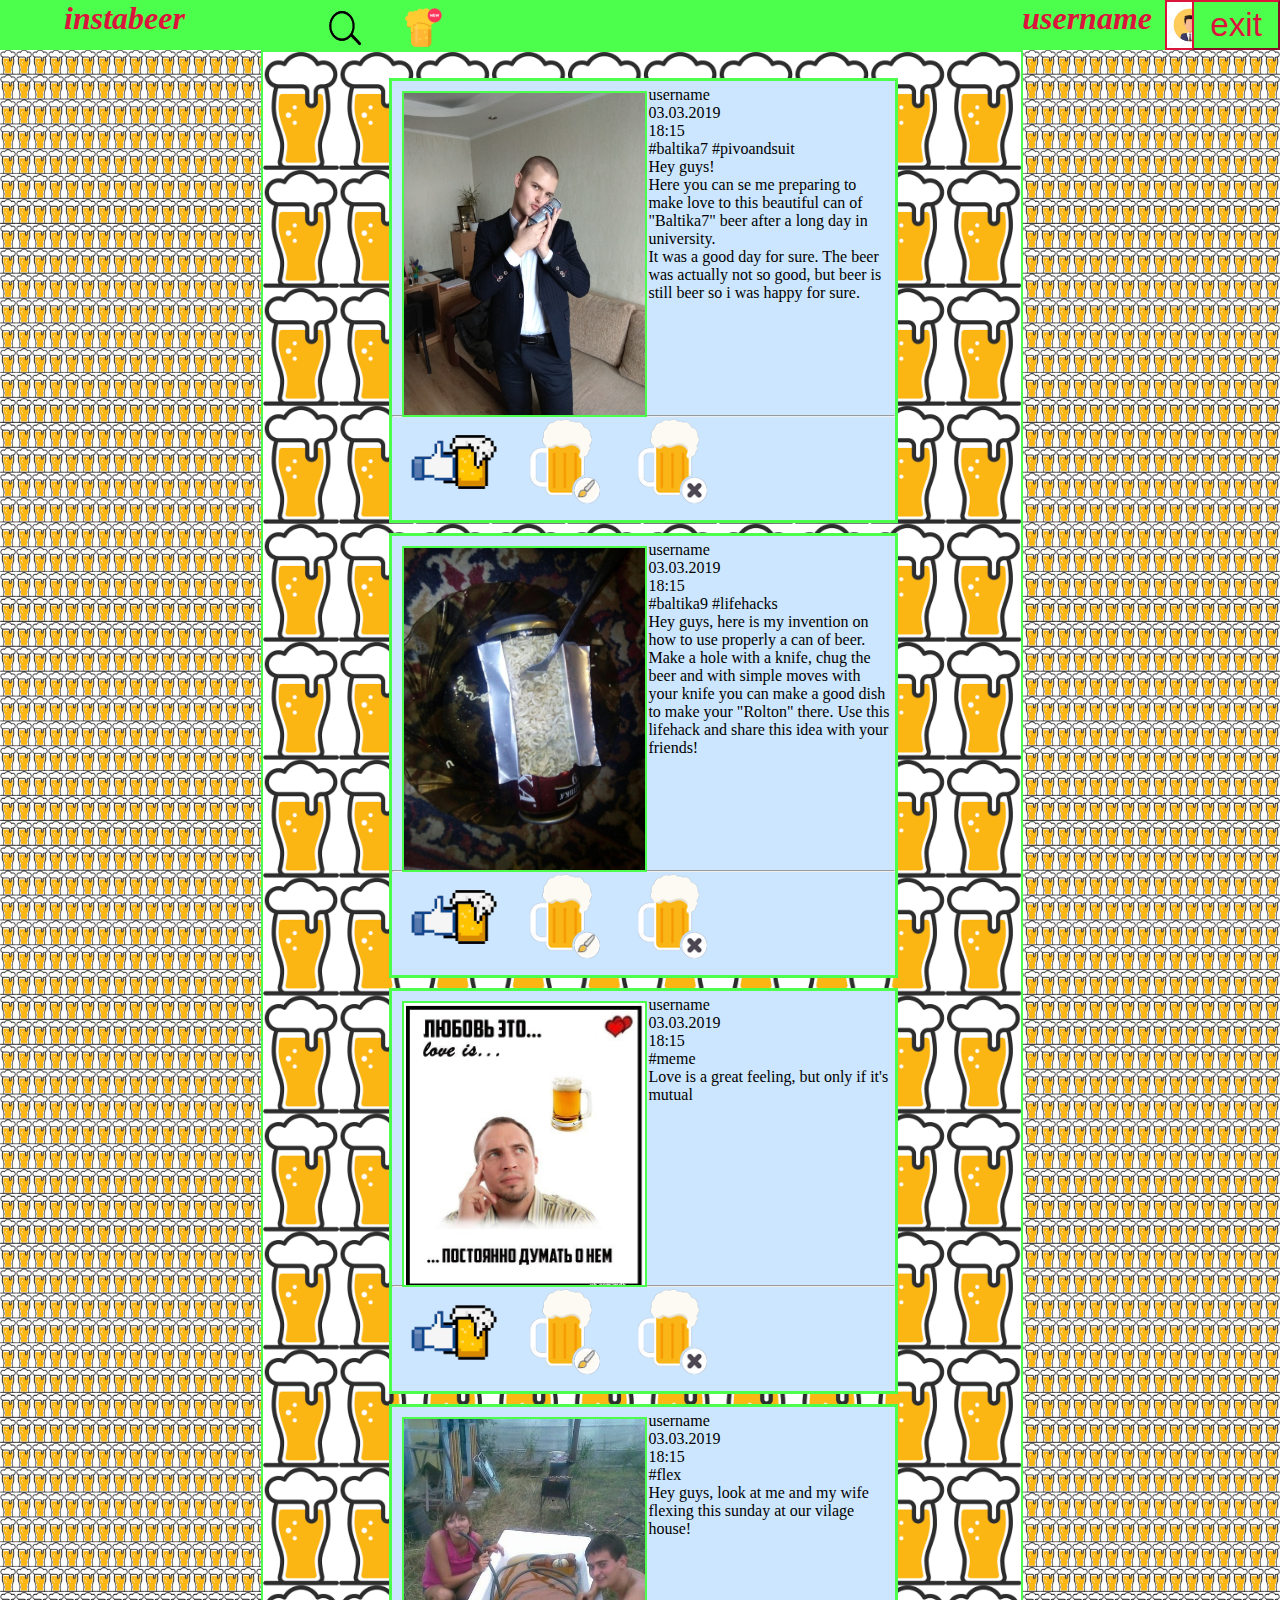
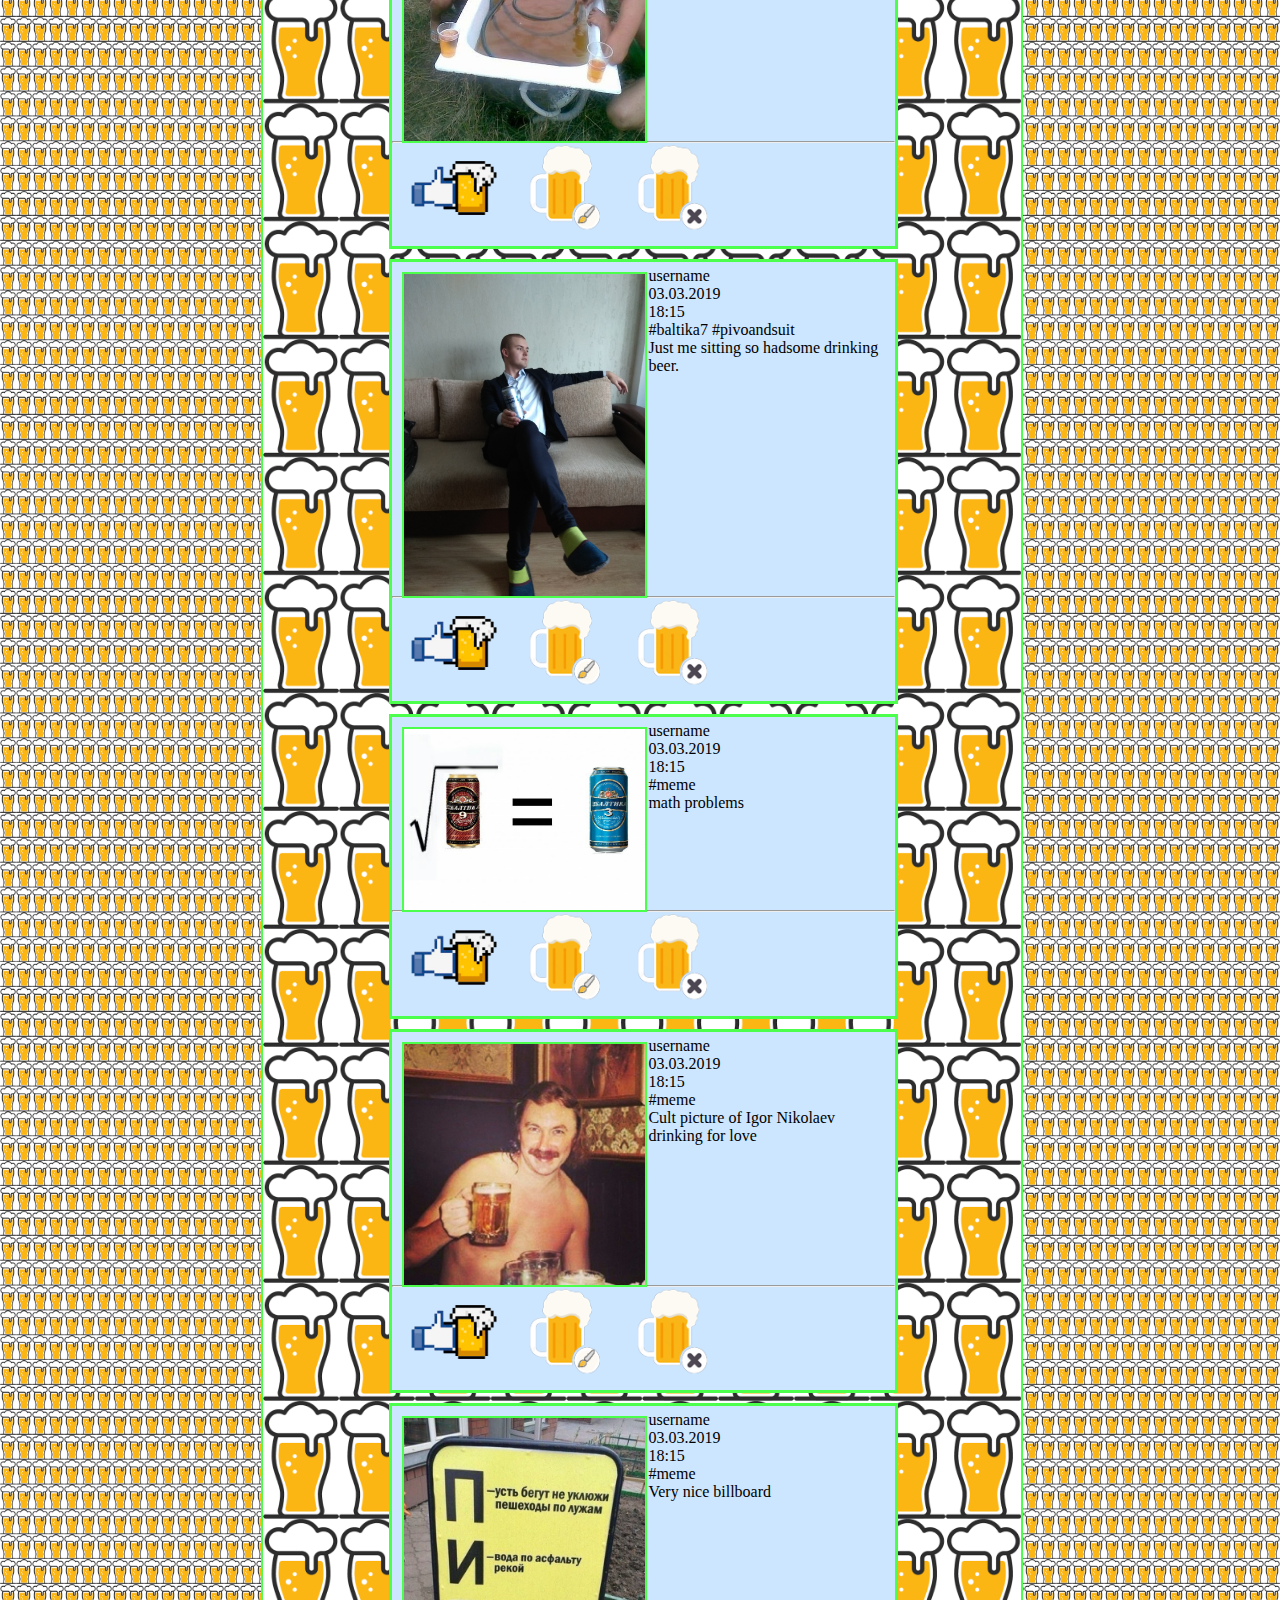
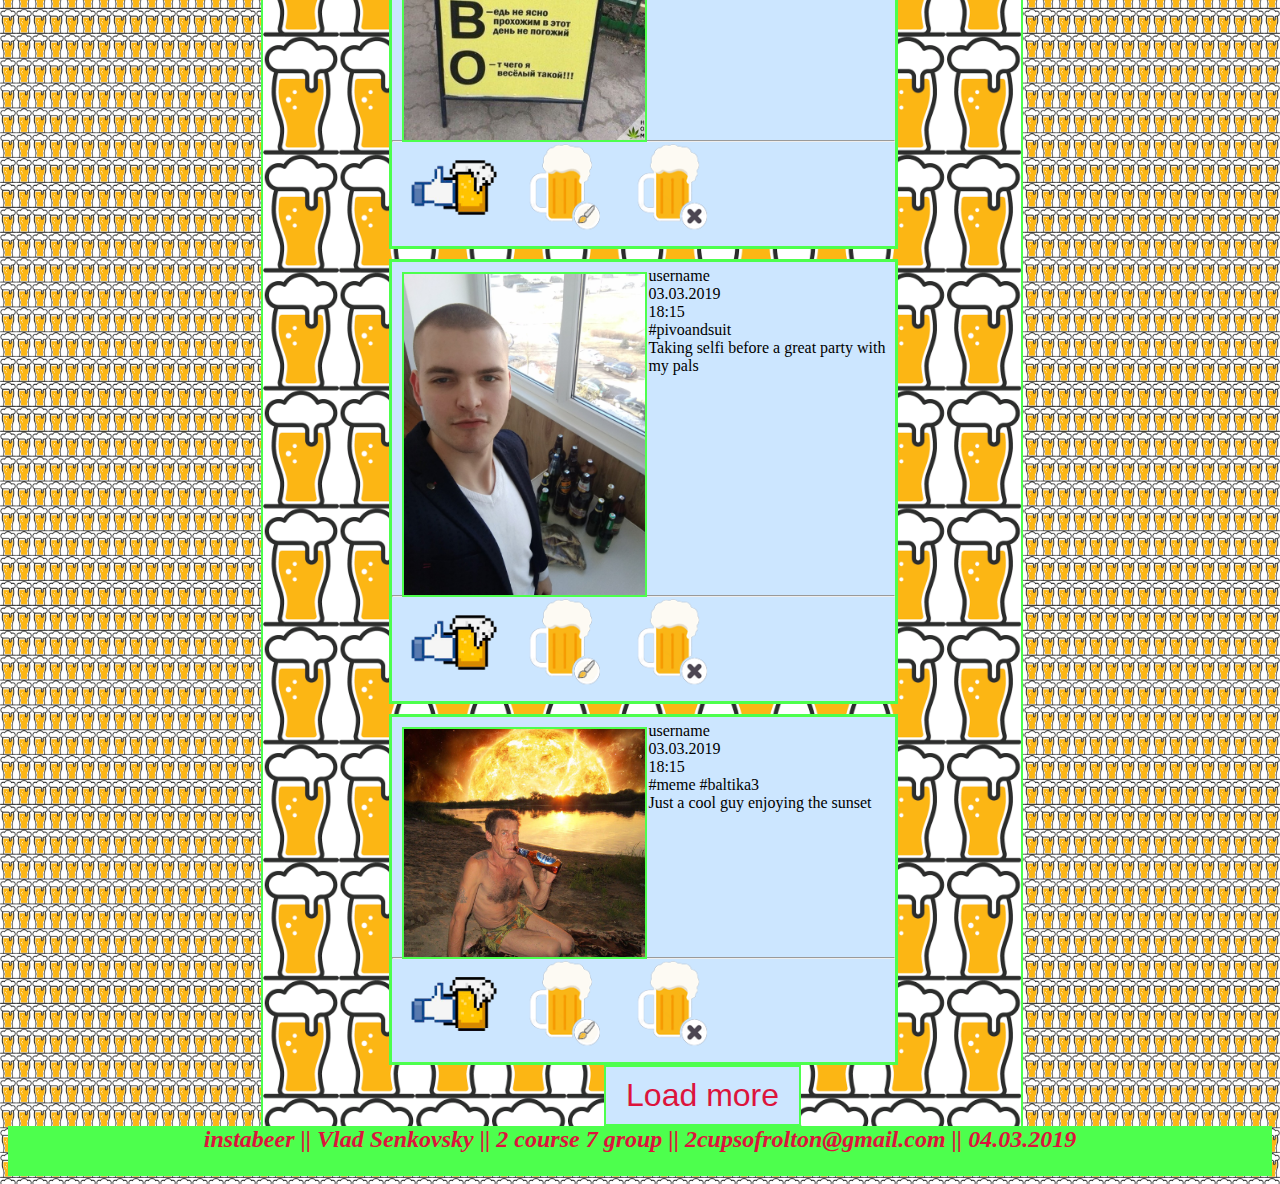
==== commit b76b98cb: "add UI" ====
--- a/UI/index.html
+++ b/UI/index.html
@@ -29,7 +29,9 @@
 					<li class="post">
 						<img src="images/me.jpg" class="picture"/> 
 						<div class="post-info"> 
-							username <br /> 03.03.2019 <br />18:15 <br /> #hashtag1 #hashtag2 <br /> very very very very very very very very very very very very very very very very very very very very very verry very very very very very very very very very very very very very very very very very very very very very very very very verry very very very very very very very very very very very very very very very very very very very very very very very very verry very very very very very very very very very very very very very very very very very very very very very very very very verry very very veryvery very very very very very very very very very very very very very very very very very very very very verry very very very very very very very very very very very very very very very very very very very very very very very very verry very very veryvery very very very very very very very very very very very very very very very very very very very very verry very very very very very very very very very very very very very very very very very very very very very very very very verry very very very long description 
+							username <br /> 03.03.2019 <br />18:15 <br /> #baltika7 #pivoandsuit <br /> 
+							Hey guys! <br /> Here you can se me preparing to make love to this beautiful can of "Baltika7" beer after a long day in university. <br />
+							It was a good day for sure. The beer was actually not so good, but beer is still beer so i was happy for sure.
 						</div> 
 						<br/>
 						<hr/>
@@ -46,7 +48,8 @@
 					<li class="post">
 						<img src="images/baltika9.jpg" class="picture" />
 						<div class="post-info"> 
-							username <br /> 03.03.2019<br />18:15 <br /> #hashtag1 #hashtag2 <br /> very very very very very very very very very very very very very very very very very very very very very verry very very very long description 
+							username <br /> 03.03.2019<br />18:15 <br /> #baltika9 #lifehacks <br /> 
+							Hey guys, here is my invention on how to use properly a can of beer. Make a hole with a knife, chug the beer and with simple moves with your knife you can make a good dish to make your "Rolton" there. Use this lifehack and share this idea with your friends!
 						</div> 
 						<br />
 						<hr />
@@ -63,7 +66,7 @@
 					<li class="post">
 						<img src="images/loveis.jpg"  class="picture"/>
 						<div class="post-info"> 
-							username <br /> 03.03.2019<br />18:15 <br /> #hashtag1 #hashtag2 <br /> very very very very very very very very very very very very very very very very very very very very very verry very very very long description 
+							username <br /> 03.03.2019<br />18:15 <br /> #meme <br /> Love is a great feeling, but only if it's mutual
 						</div> 
 						<br/>
 						<hr/>
@@ -80,7 +83,7 @@
 					<li class="post">
 						<img src="images/flex.jpg"  class="picture"/>
 						<div class="post-info"> 
-							username <br /> 03.03.2019<br />18:15 <br /> #hashtag1 #hashtag2 <br /> very very very very very very very very very very very very very very very very very very very very very verry very very very long description 
+							username <br /> 03.03.2019<br />18:15 <br /> #flex <br /> Hey guys, look at me and my wife flexing this sunday at our vilage house! 
 						</div> 
 						<br />
 						<hr />
@@ -97,7 +100,7 @@
 					<li class="post">
 						<img src="images/baltika7.jpg" class="picture" />
 						<div class="post-info"> 
-							username <br /> 03.03.2019<br />18:15 <br /> #hashtag1 #hashtag2 <br /> very very very very very very very very very very very very very very very very very very very very very verry very very very long description 
+							username <br /> 03.03.2019<br />18:15 <br /> #baltika7 #pivoandsuit <br /> Just me sitting so hadsome drinking beer.
 						</div> 
 						<br />
 						<hr />
@@ -113,7 +116,7 @@
 					</li>
 					<li class="post">
 						<img src="images/math.jpg"  class="picture"/>
-						<div class="post-info"> username <br /> 03.03.2019<br />18:15 <br /> #hashtag1 #hashtag2 <br /> very very very very very very very very very very very very very very very very very very very very very verry very very very long description 
+						<div class="post-info"> username <br /> 03.03.2019<br />18:15 <br /> #meme  <br /> math problems
 						</div> 
 						<br />
 						<hr />
@@ -130,7 +133,7 @@
 					<li class="post">
 						<img src="images/party.jpg" class="picture" />
 						<div class="post-info"> 
-							username <br /> 03.03.2019<br />18:15 <br /> #hashtag1 #hashtag2 <br /> very very very very very very very very very very very very very very very very very very very very very verry very very very long description 
+							username <br /> 03.03.2019<br />18:15 <br /> #meme <br /> Cult picture of Igor Nikolaev drinking for love 
 						</div> 
 						<br />
 						<hr />
@@ -147,7 +150,7 @@
 				    <li class="post">
 				    	<img src="images/PIVO.jpg"  class="picture"/>
 				    	<div class="post-info"> 
-				    		username <br /> 03.03.2019<br />18:15 <br /> #hashtag1 #hashtag2 <br /> very very very very very very very very very very very very very very very very very very very very very verry very very very long description 
+				    		username <br /> 03.03.2019<br />18:15 <br /> #meme <br /> Very nice billboard
 				    	</div> 
 				    	<br />
 				    	<hr />
@@ -164,7 +167,7 @@
 				    <li class="post">
 				    	<img src="images/selfi.jpg" class="picture" />
 				    	<div class="post-info"> 
-				    		username <br /> 03.03.2019<br />18:15 <br /> #hashtag1 #hashtag2 <br /> very very very very very very very very very very very very very very very very very very very very very verry very very very long description 
+				    		username <br /> 03.03.2019<br />18:15 <br /> #pivoandsuit <br /> Taking selfi before a great party with my pals
 				    	</div> 
 				    	<br />
 				    	<hr />
@@ -181,7 +184,7 @@
 				    <li class="post">
 				    	<img src="images/sunset.jpg" class="picture"/>
 				    	<div class="post-info"> 
-				    		username <br /> 03.03.2019<br />18:15 <br /> #hashtag1 #hashtag2 <br /> very very very very very very very very very very very very very very very very very very very very very verry very very very long description 
+				    		username <br /> 03.03.2019<br />18:15 <br /> #meme #baltika3 <br /> Just a cool guy enjoying the sunset  
 				    	</div> 
 				    	<br />
 				    	<hr />
@@ -204,4 +207,5 @@
 			</div>
 	</footer>
 	</body>
+	<script src="script.js"></script>
 </html>
--- a/UI/style.css
+++ b/UI/style.css
@@ -6,8 +6,8 @@
   position: fixed;
   left : 0;
   top: 0;
-  height: 7%;
-  width: 100%;
+  height:50px;
+  width:100%;
   background-color: #4dff4d;
   z-index: 1;
 }
@@ -44,7 +44,7 @@
   border-width: 2px;
   border-color: crimson;
 }
-.likes {
+/*.likes {
   position: relative;
   top:0;
   background-color: #4dff4d;
@@ -55,12 +55,12 @@
   font-size: 10pt;
   border-width: 2px;
   border-color: crimson;
-}
+}*/
 .wall{
 	background-color: white;
 	position: relative;
 	top:0;
-	left:20%;
+	margin-left:20%;
 	width:60%;
 	margin-top:50px;
 	border-right:2px solid #4dff4d;
@@ -76,12 +76,11 @@
 }
 .post{
 	position:relative;
-	left:15%;
-	width: 75%;
+	left:12%;
+	width:70%;
 	border: 3px solid #4dff4d;
 	margin-top: 10px;
 	display: inline-block;
-	
 	background-color:#cce6ff;
 }
 
@@ -177,5 +176,17 @@
 height: 120%;
 width: 250%;
  }
- @media screen and (max-width: px) {
+ @media screen and (max-width: 360px) {
+ 	li > button {
+		bottom: 10px;
+		left: 10px;
+		position: relative;
+    	display: inline;
+    	background-color: transparent;
+    	border-color: transparent;
+	}
+	button > img {
+		height: 5%;
+		width: 5*9/16%;
+	}
 }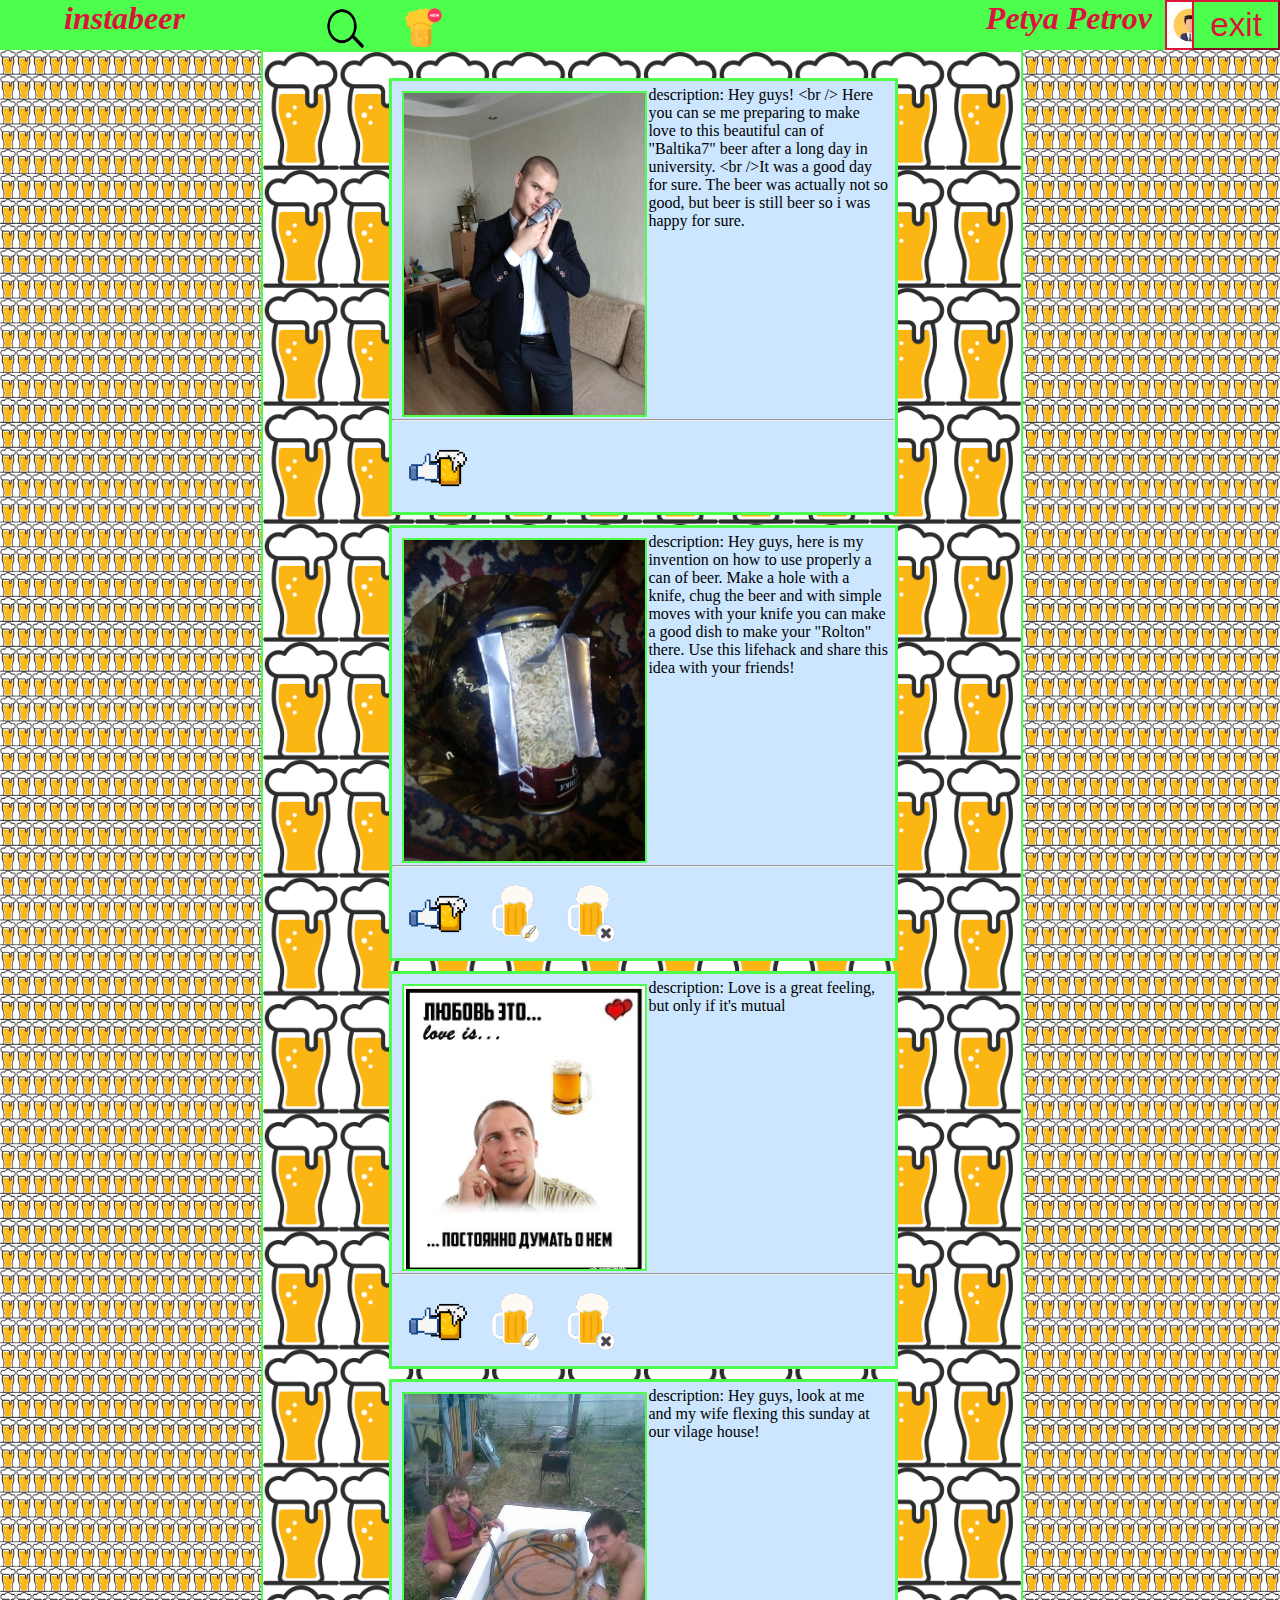
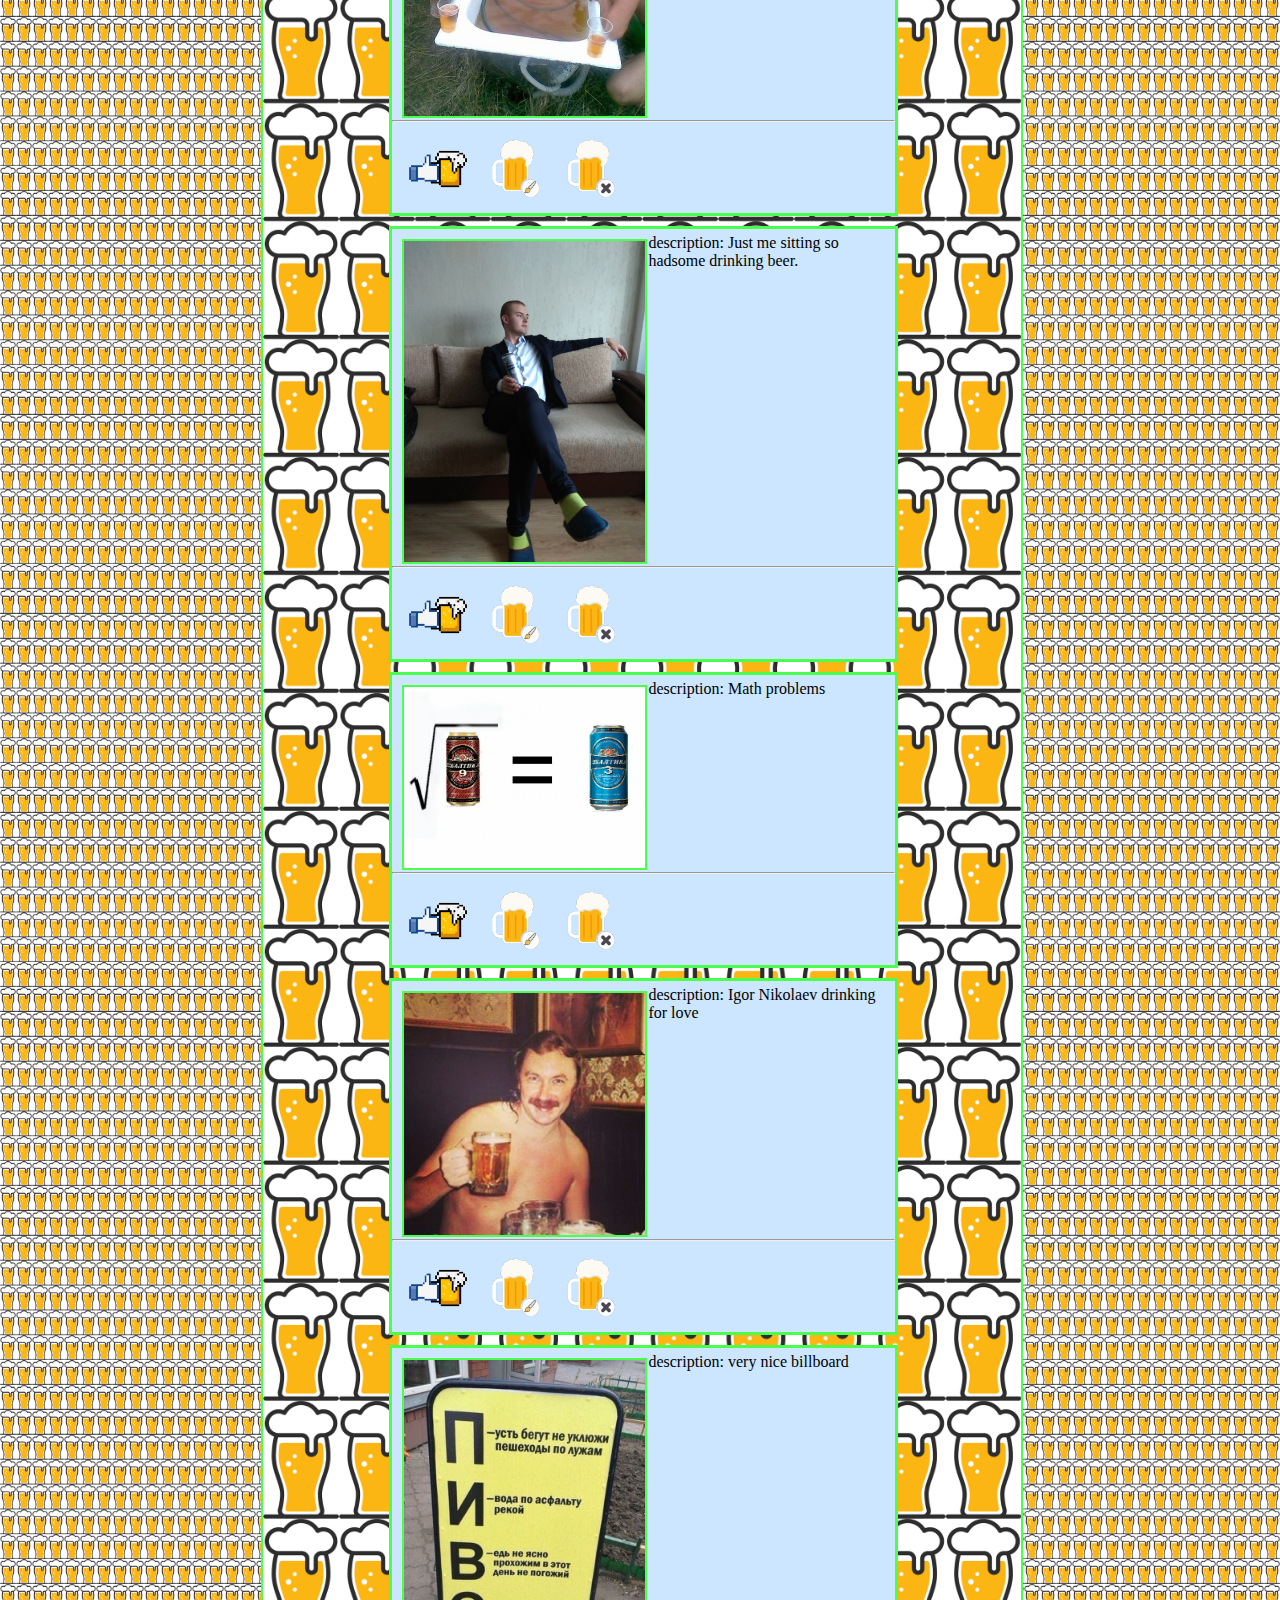
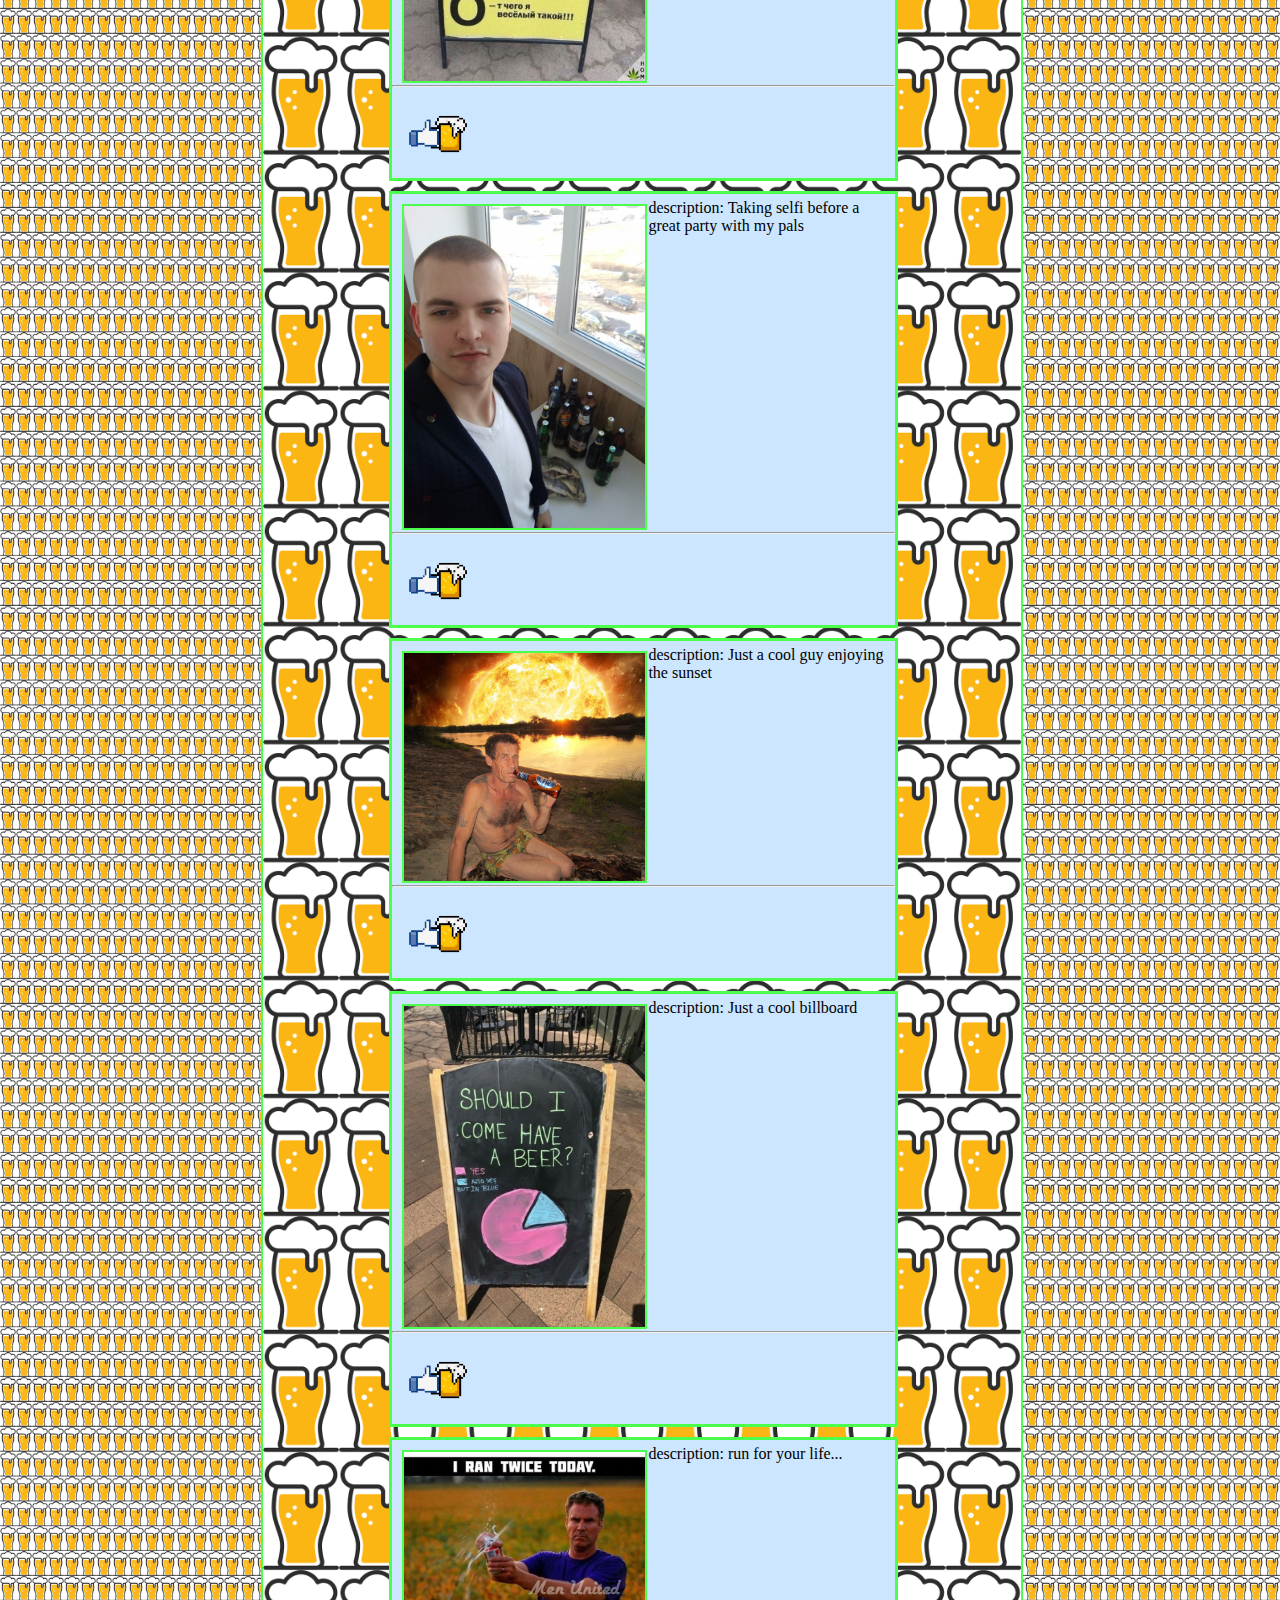
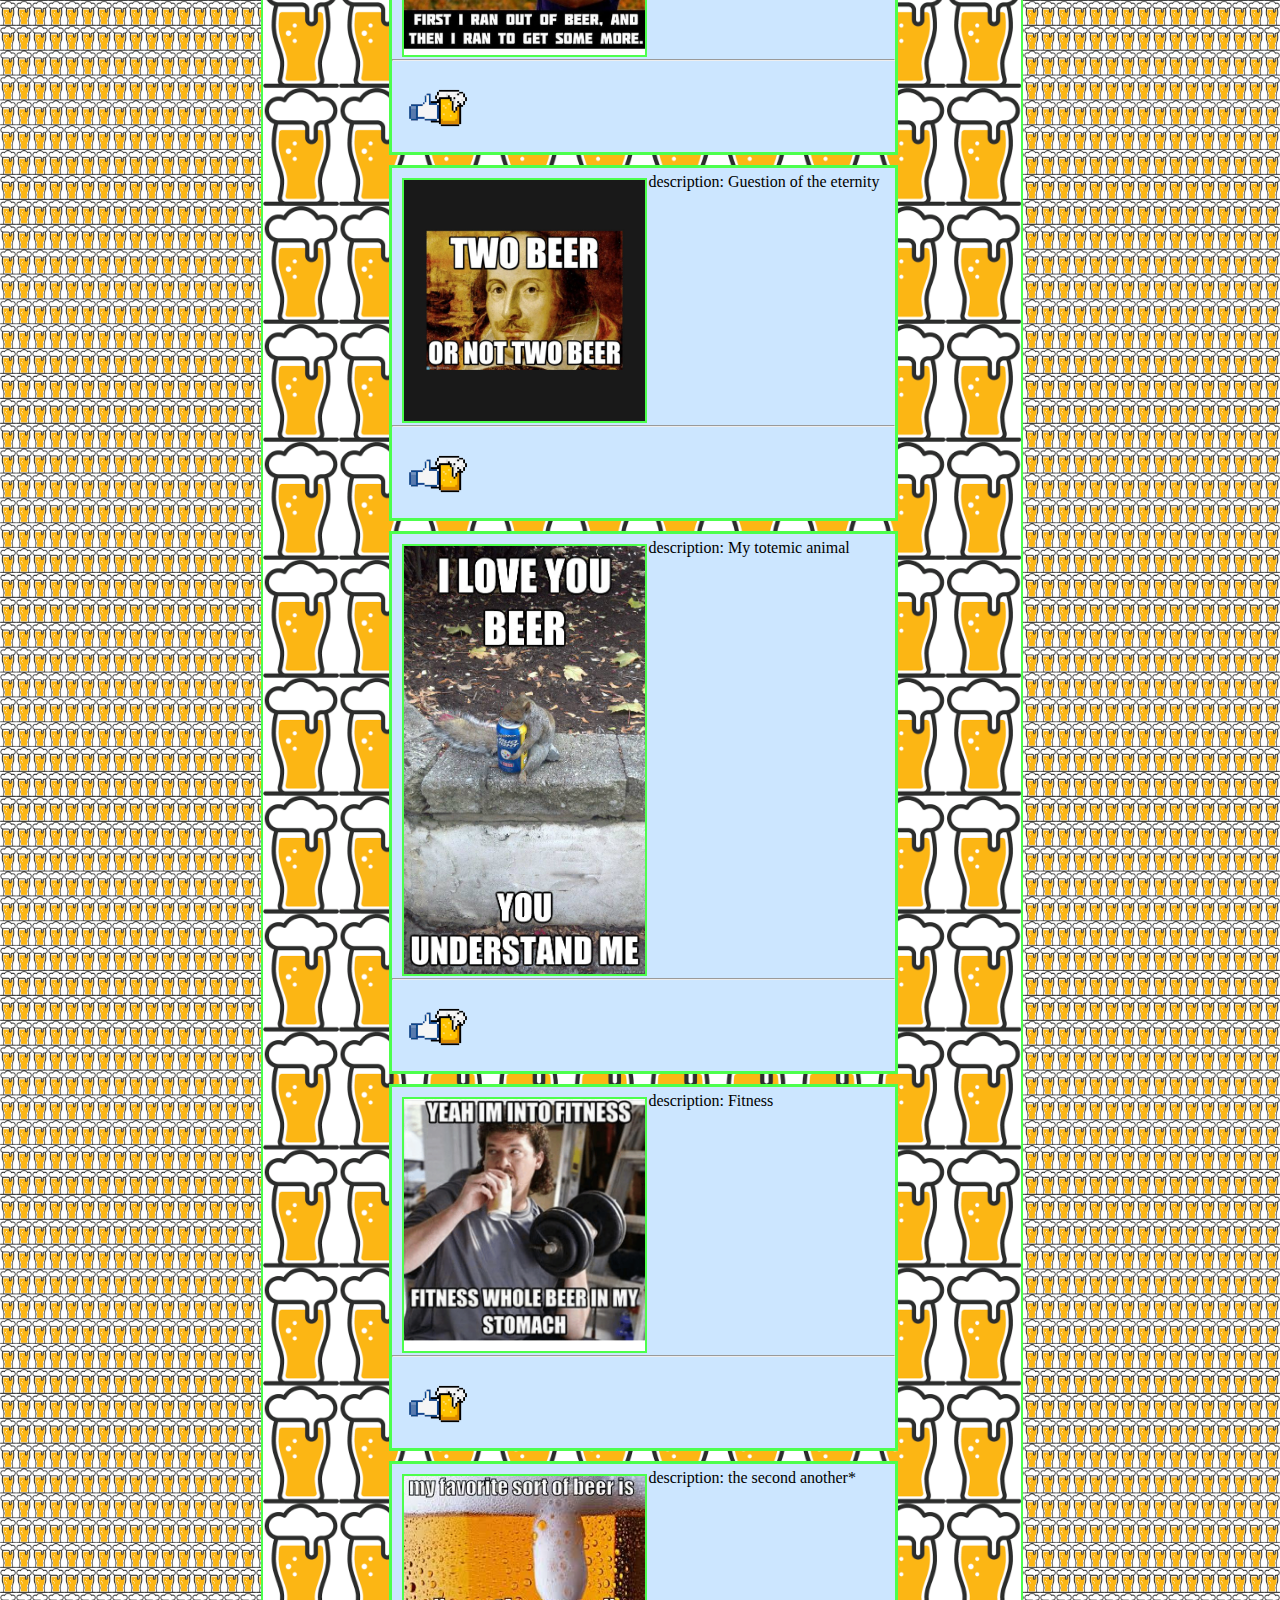
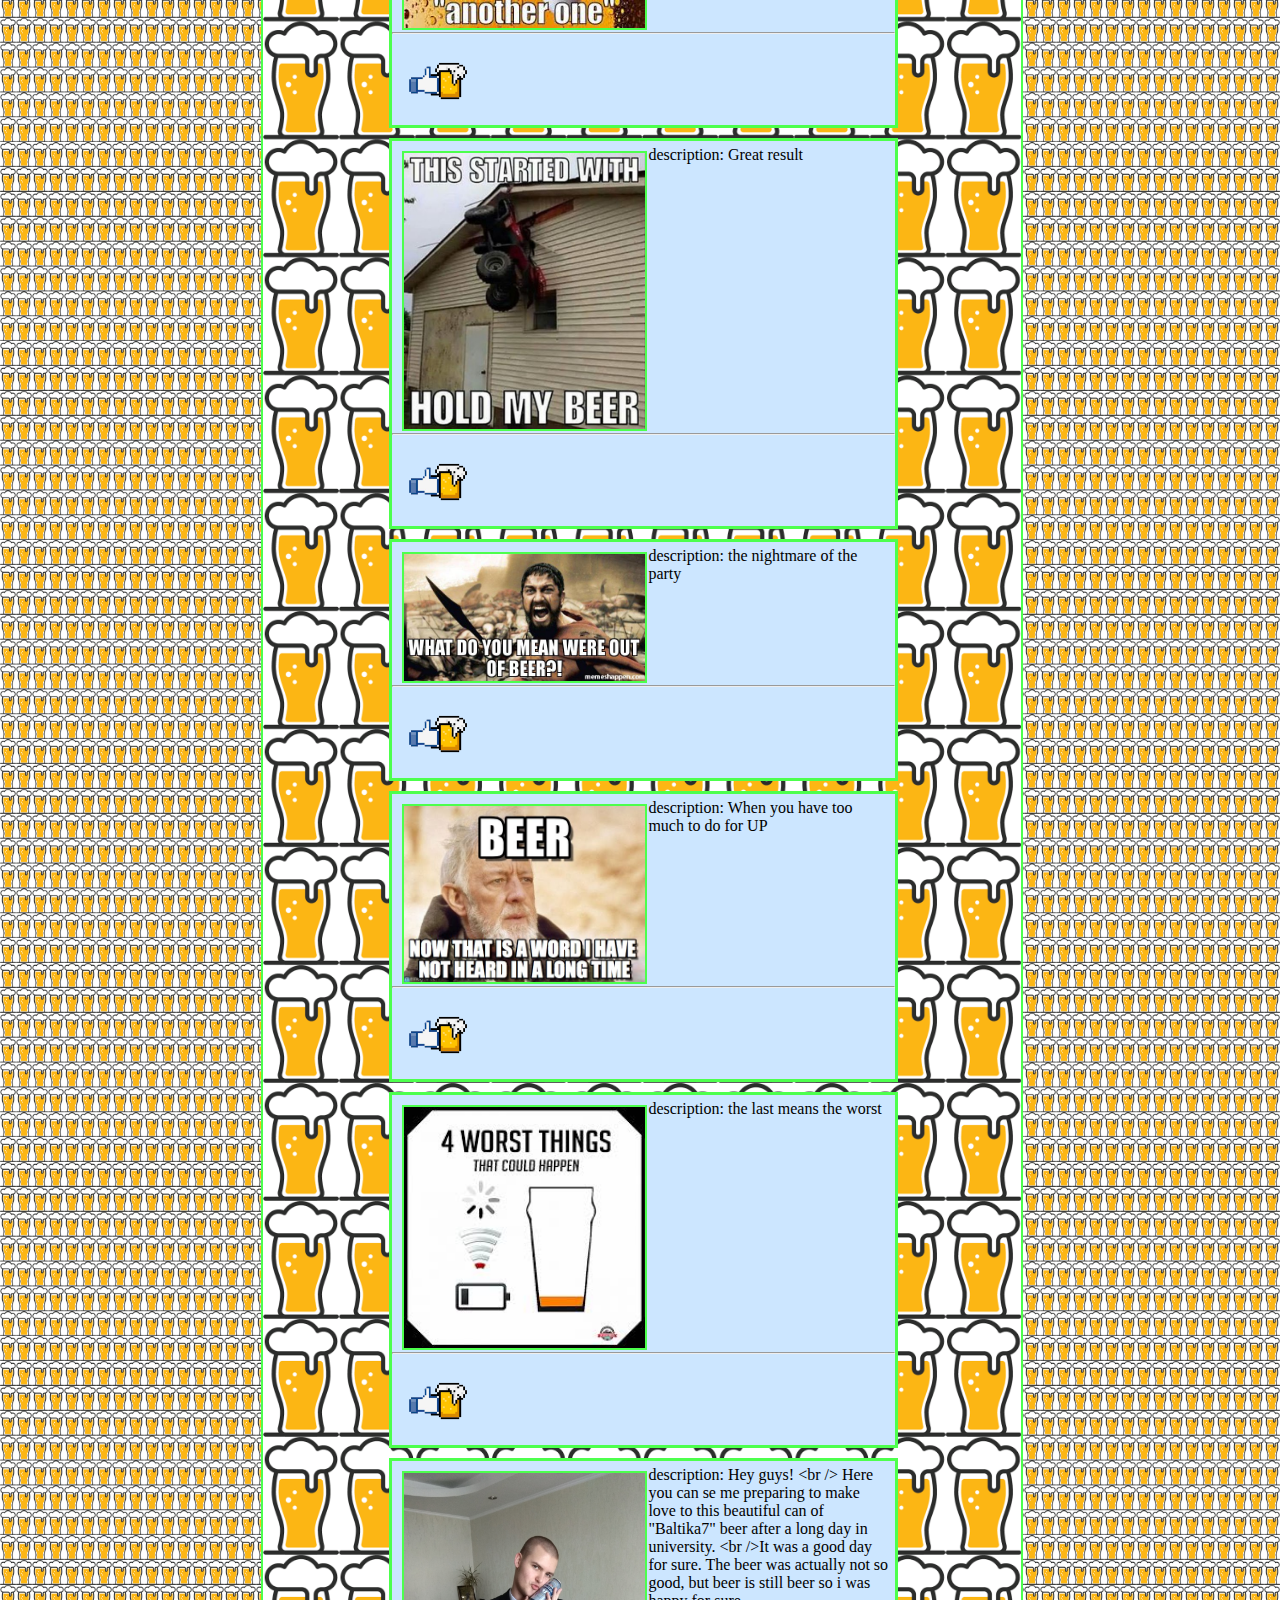
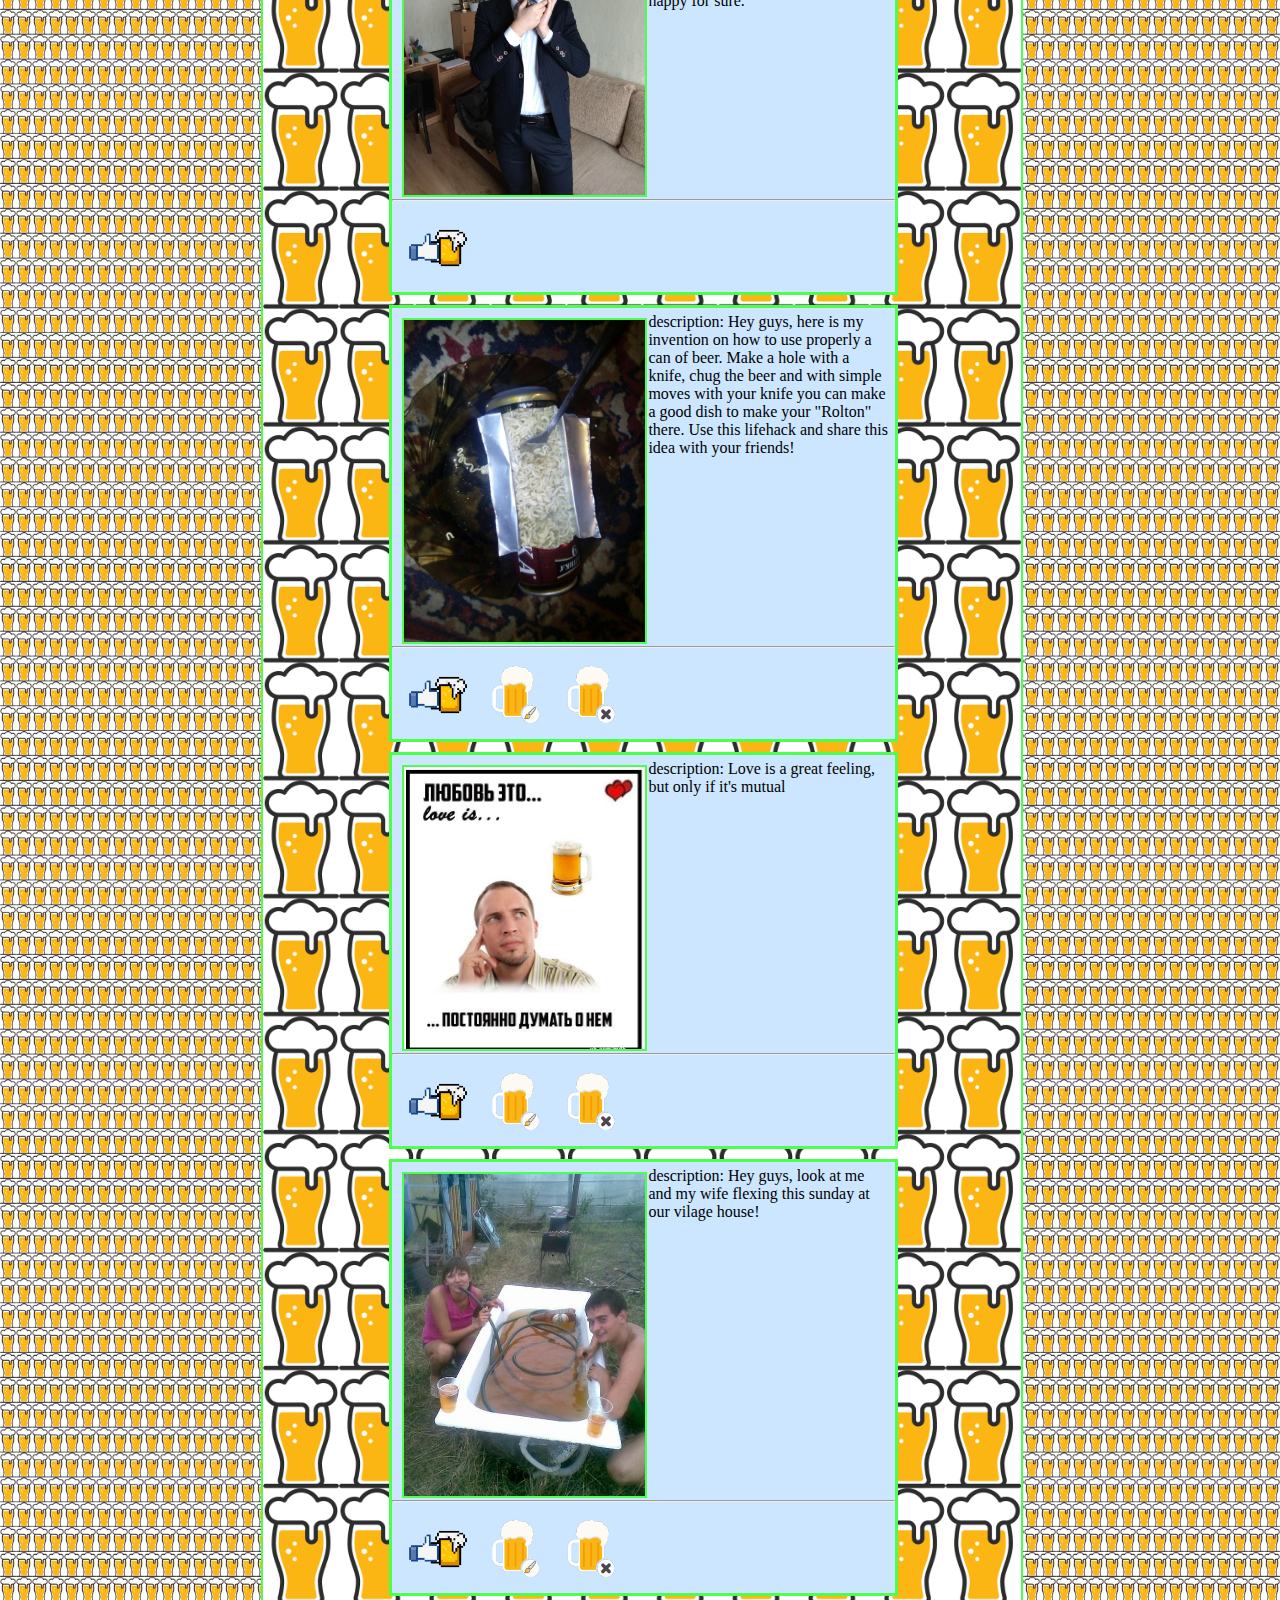
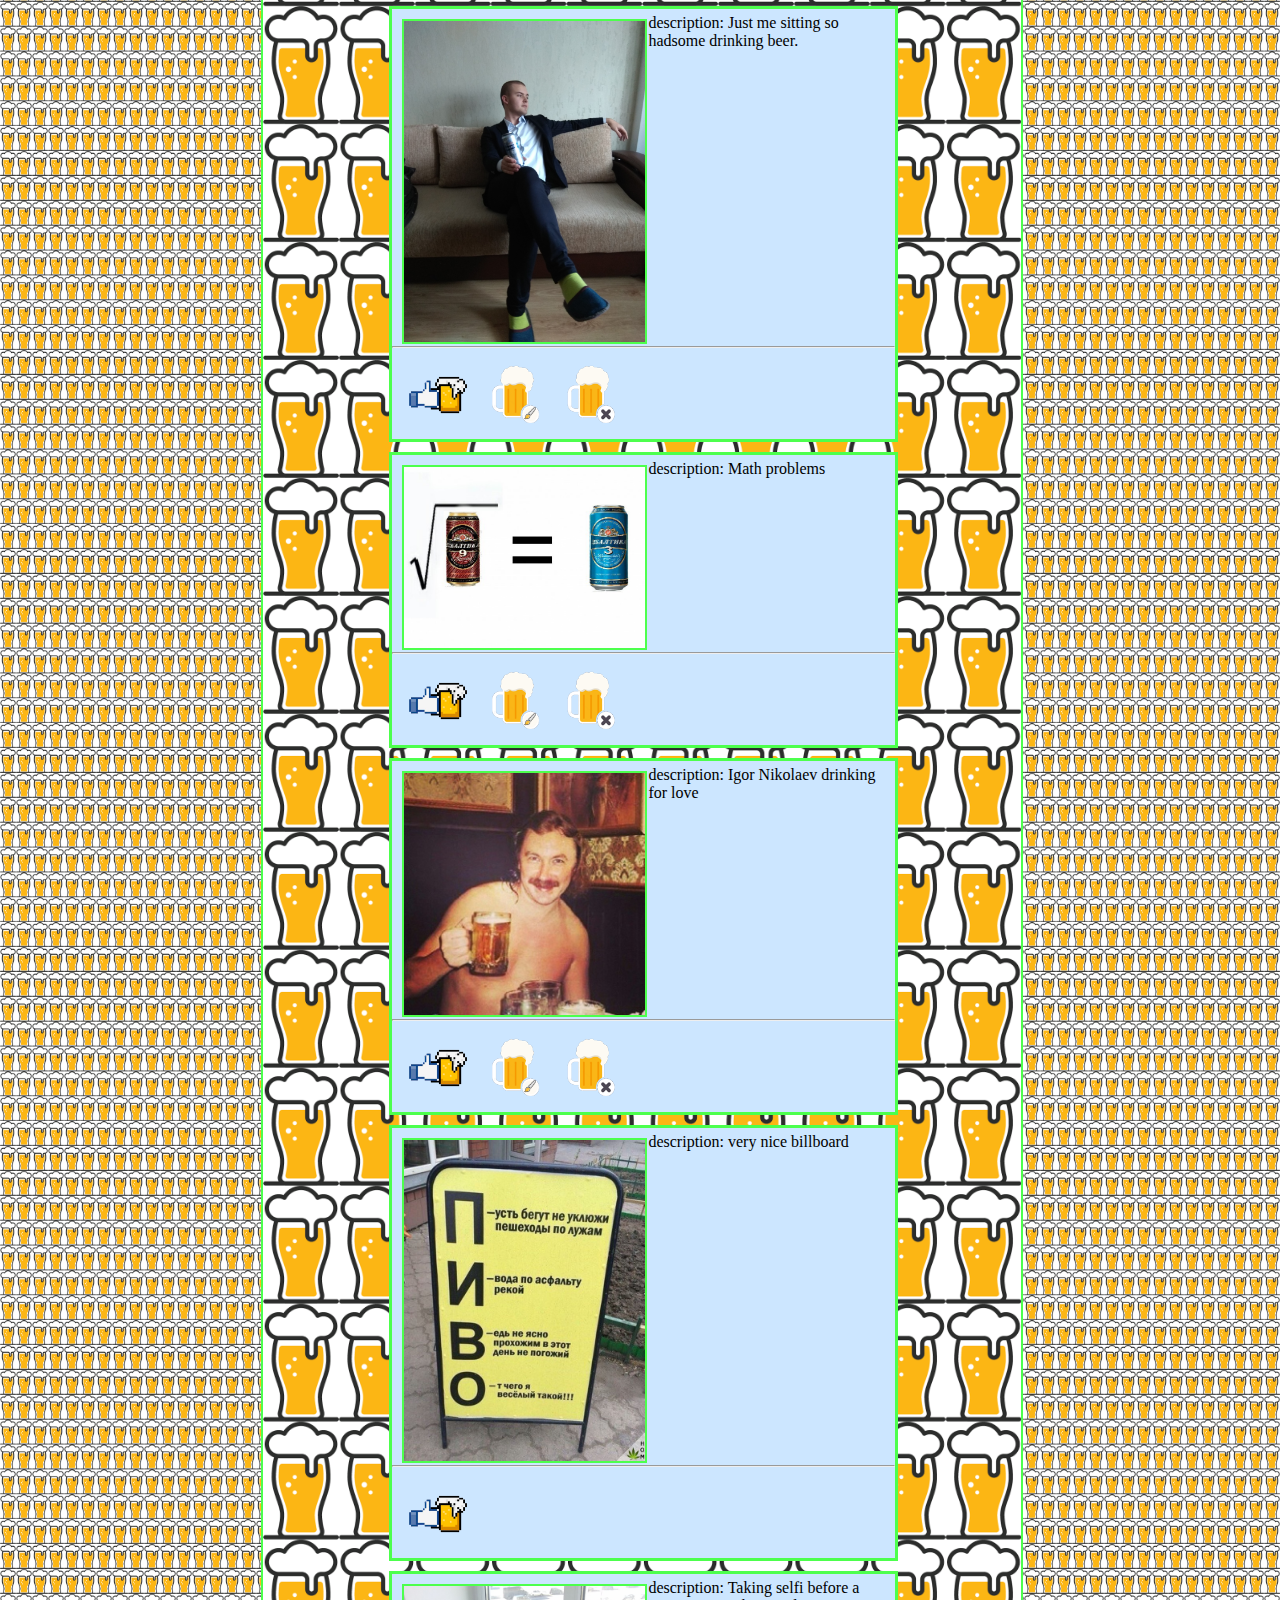
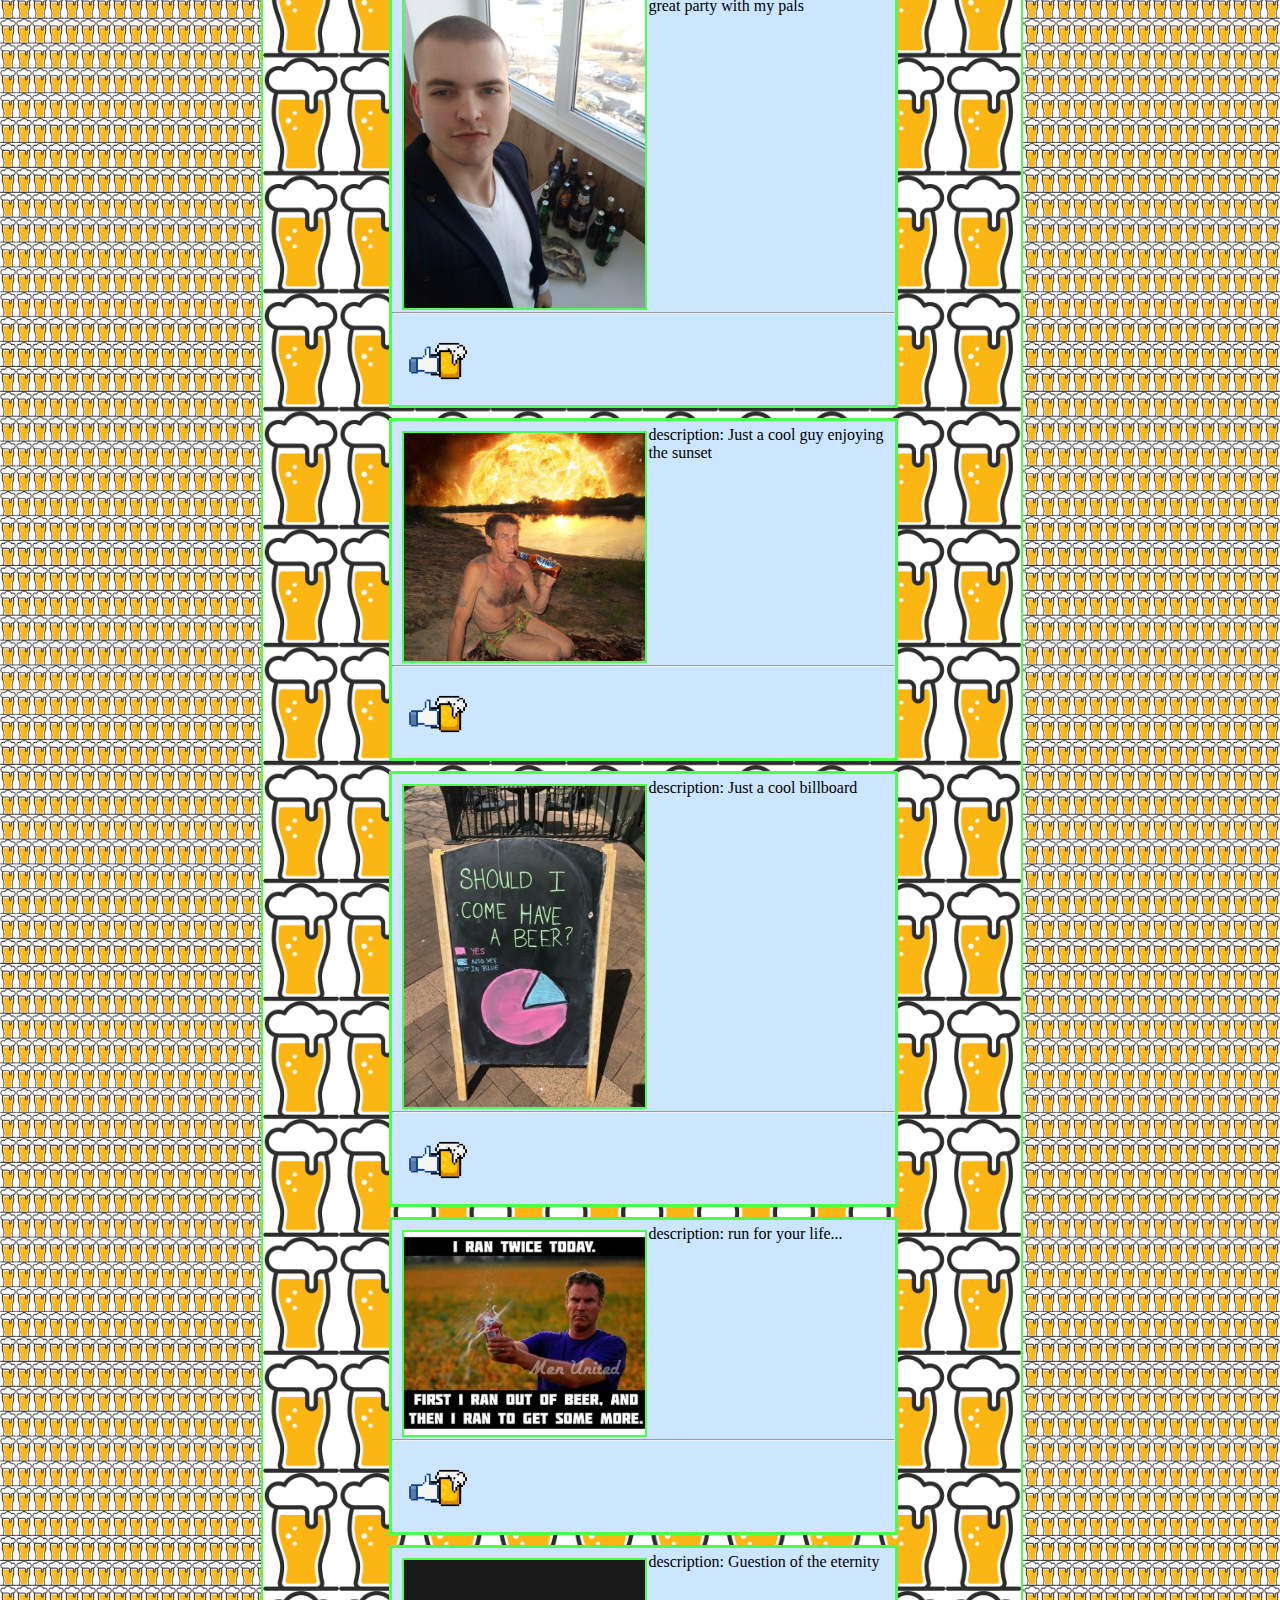
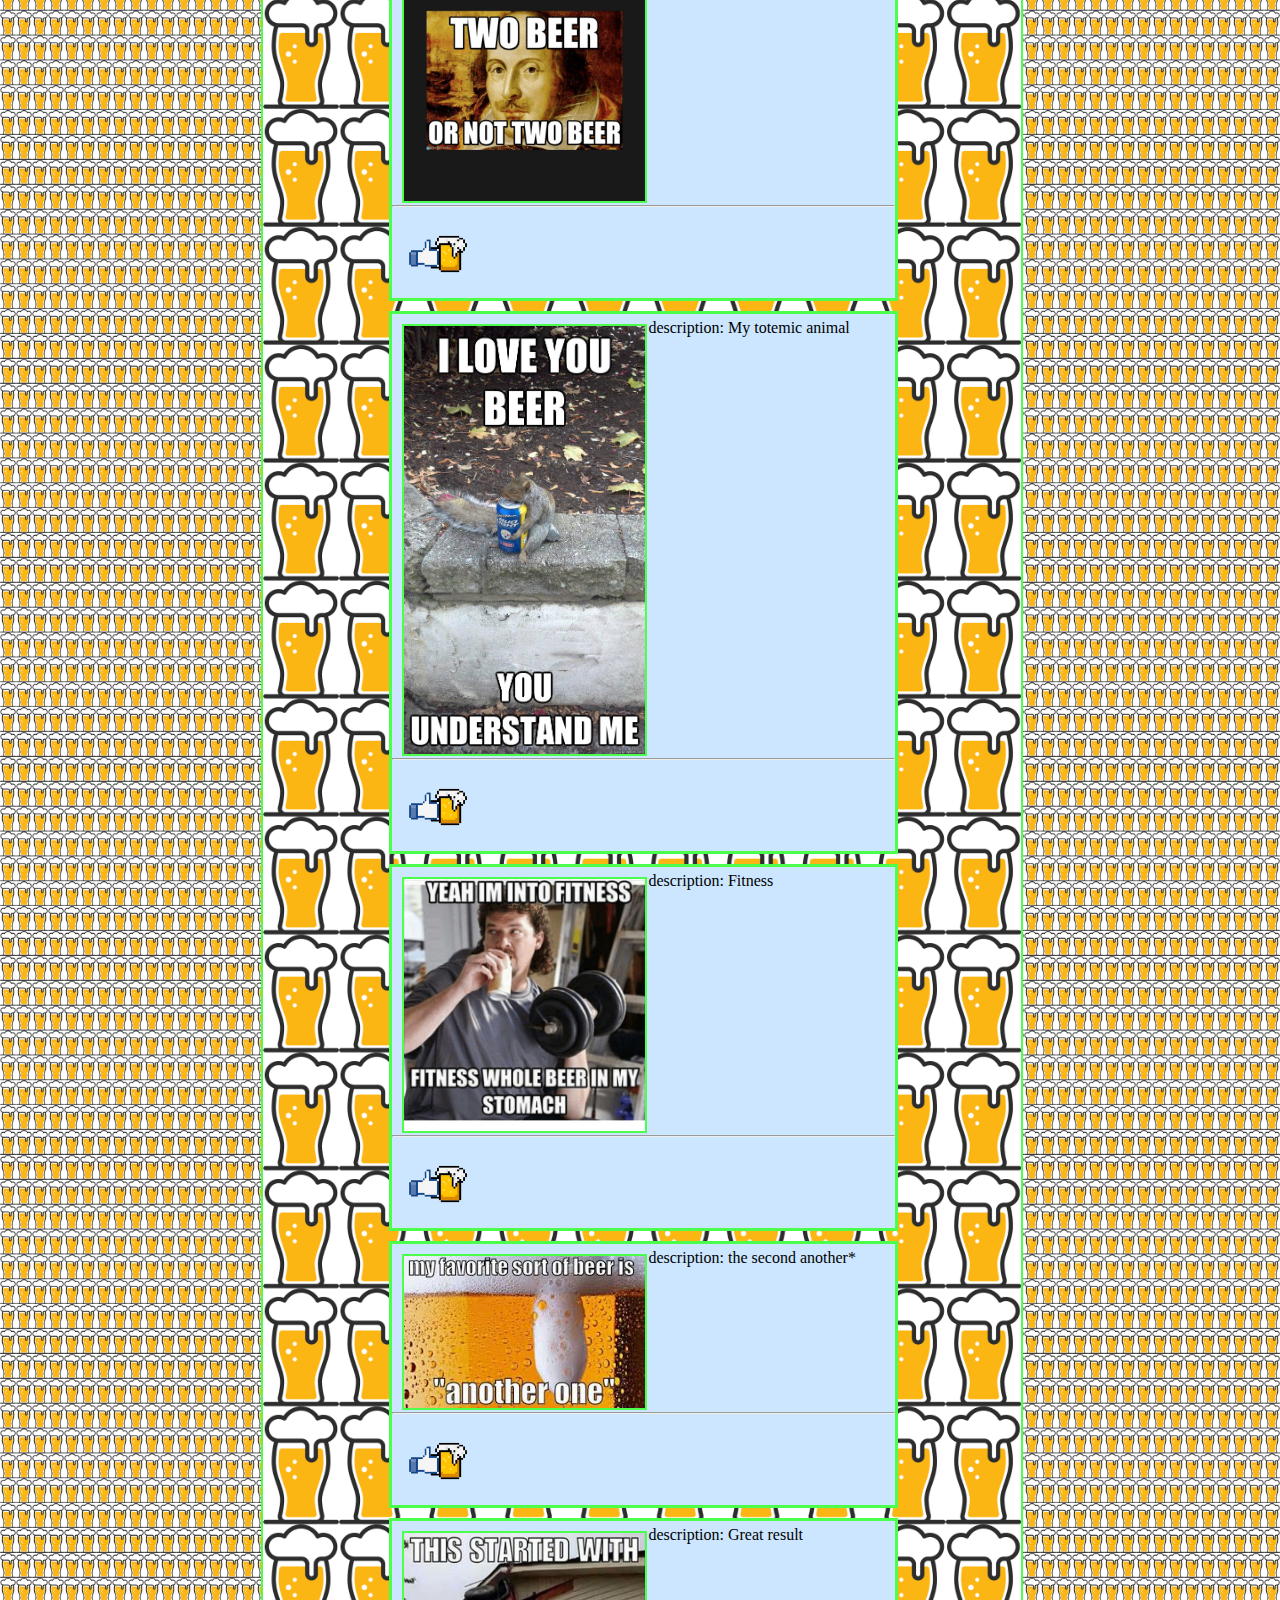
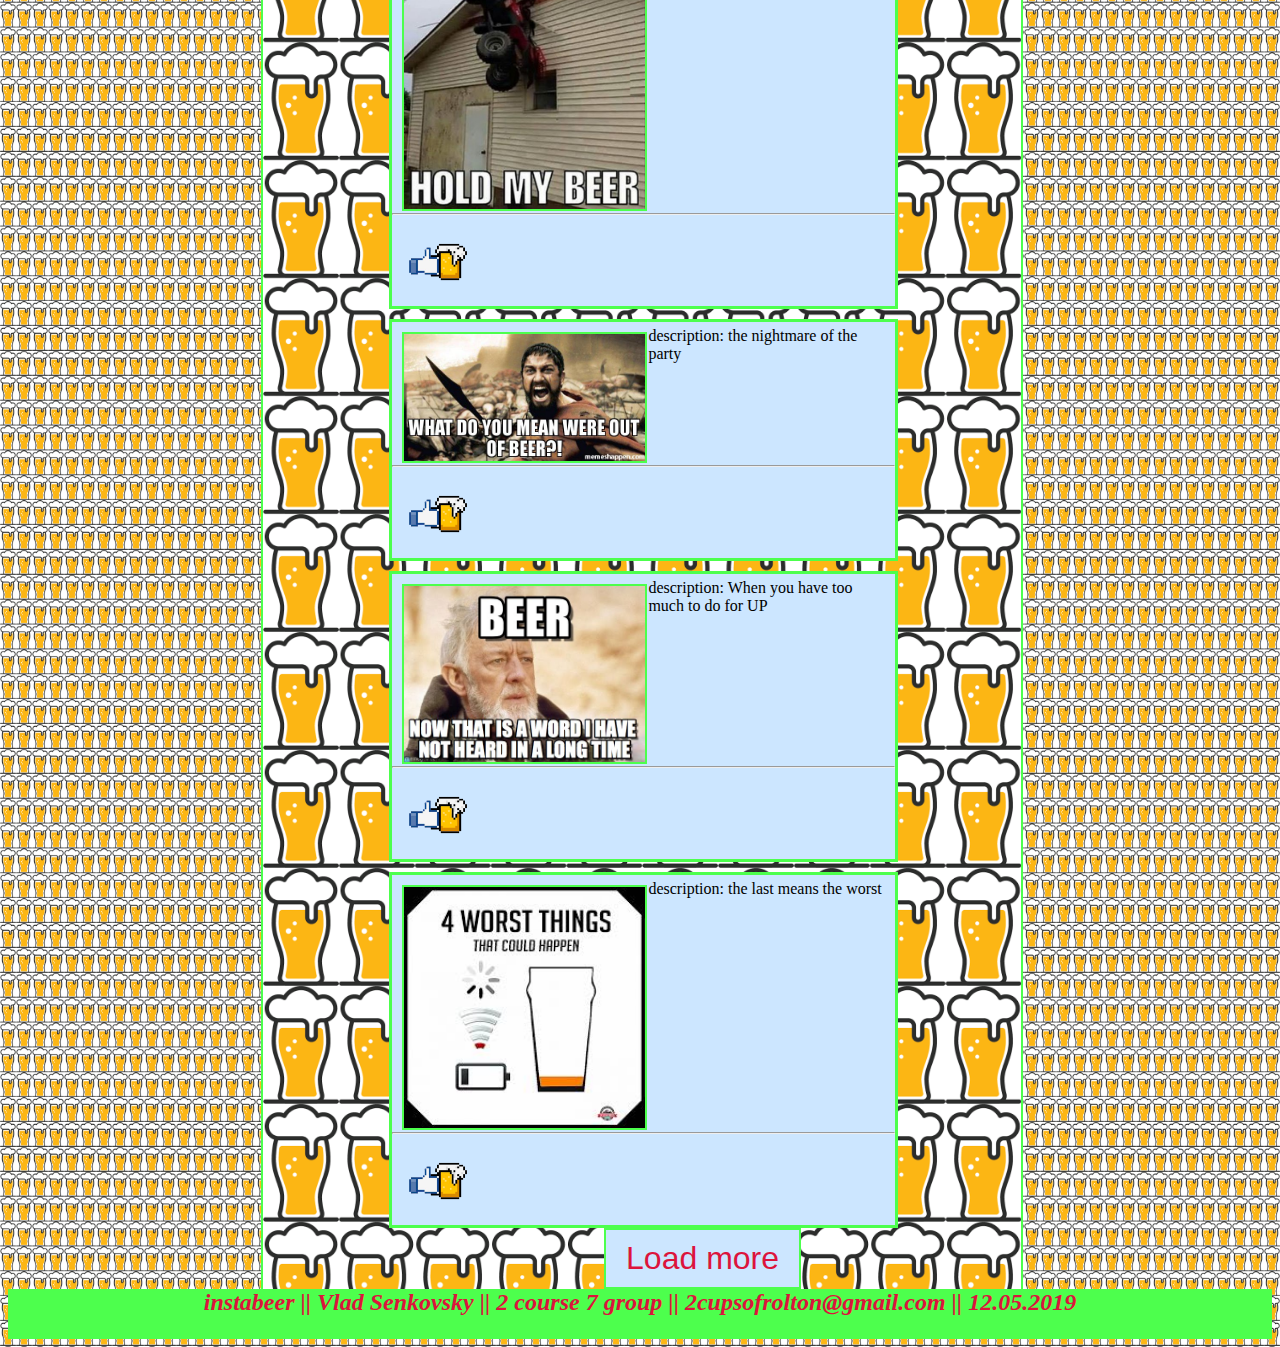
==== commit e27b3708: "task 6 done" ====
--- a/UI/index.html
+++ b/UI/index.html
@@ -1,4 +1,4 @@
-<!DOCTYPE>
+<!DOCTYPE html>
 <html> 
 	<head >
 		<meta charset="utf-8">
@@ -16,196 +16,47 @@
 			<button  class="add-button"> 
 				<img src="images/new.png">
 			</button>
-			<div>
-				username
-			</div>
+			<div id='authorID'>Petya Petrov</div>
 			<img src="images/user.jpg" class="userpic" />
 			<button type="button" class="buttons"> 
 				exit 	
 			</button>
 		</header>
 		<div class="wall">		
-				<ul style="list-style:none">
-					<li class="post">
-						<img src="images/me.jpg" class="picture"/> 
-						<div class="post-info"> 
-							username <br /> 03.03.2019 <br />18:15 <br /> #baltika7 #pivoandsuit <br /> 
-							Hey guys! <br /> Here you can se me preparing to make love to this beautiful can of "Baltika7" beer after a long day in university. <br />
-							It was a good day for sure. The beer was actually not so good, but beer is still beer so i was happy for sure.
-						</div> 
-						<br/>
-						<hr/>
-						<button type="button">
-							<img src="images/like.png">
-						</button>
-						<button type="button">
-							<img src="images/edit.png">
-						</button>
-						<button type="button">
-							<img src="images/delete.png">
-						</button>
-					</li>
-					<li class="post">
-						<img src="images/baltika9.jpg" class="picture" />
-						<div class="post-info"> 
-							username <br /> 03.03.2019<br />18:15 <br /> #baltika9 #lifehacks <br /> 
-							Hey guys, here is my invention on how to use properly a can of beer. Make a hole with a knife, chug the beer and with simple moves with your knife you can make a good dish to make your "Rolton" there. Use this lifehack and share this idea with your friends!
-						</div> 
-						<br />
-						<hr />
-						<button type="button">
-							<img src="images/like.png">
-						</button>
-						<button type="button">
-							<img src="images/edit.png">
-						</button>
-						<button type="button">
-							<img src="images/delete.png">
-						</button>
-					</li>
-					<li class="post">
-						<img src="images/loveis.jpg"  class="picture"/>
-						<div class="post-info"> 
-							username <br /> 03.03.2019<br />18:15 <br /> #meme <br /> Love is a great feeling, but only if it's mutual
-						</div> 
-						<br/>
-						<hr/>
-						<button type="button">
-							<img src="images/like.png">
-						</button>
-						<button type="button">
-							<img src="images/edit.png">
-						</button>
-						<button type="button">
-							<img src="images/delete.png">
-						</button>	
-					</li>
-					<li class="post">
-						<img src="images/flex.jpg"  class="picture"/>
-						<div class="post-info"> 
-							username <br /> 03.03.2019<br />18:15 <br /> #flex <br /> Hey guys, look at me and my wife flexing this sunday at our vilage house! 
-						</div> 
-						<br />
-						<hr />
-						<button type="button">
-							<img src="images/like.png">
-						</button>
-						<button type="button">
-							<img src="images/edit.png">
-						</button>
-						<button type="button">
-							<img src="images/delete.png">
-						</button>
-					</li>
-					<li class="post">
-						<img src="images/baltika7.jpg" class="picture" />
-						<div class="post-info"> 
-							username <br /> 03.03.2019<br />18:15 <br /> #baltika7 #pivoandsuit <br /> Just me sitting so hadsome drinking beer.
-						</div> 
-						<br />
-						<hr />
-						<button type="button">
-							<img src="images/like.png">
-						</button>
-						<button type="button">
-							<img src="images/edit.png">
-						</button>
-						<button type="button">
-							<img src="images/delete.png">
-						</button>
-					</li>
-					<li class="post">
-						<img src="images/math.jpg"  class="picture"/>
-						<div class="post-info"> username <br /> 03.03.2019<br />18:15 <br /> #meme  <br /> math problems
-						</div> 
-						<br />
-						<hr />
-						<button type="button">
-							<img src="images/like.png">
-						</button>
-						<button type="button">
-							<img src="images/edit.png">
-						</button>
-						<button type="button">
-							<img src="images/delete.png">
-						</button>
-					</li>
-					<li class="post">
-						<img src="images/party.jpg" class="picture" />
-						<div class="post-info"> 
-							username <br /> 03.03.2019<br />18:15 <br /> #meme <br /> Cult picture of Igor Nikolaev drinking for love 
-						</div> 
-						<br />
-						<hr />
-						<button type="button">
-							<img src="images/like.png">
-						</button>
-						<button type="button">
-							<img src="images/edit.png">
-						</button>
-						<button type="button">
-							<img src="images/delete.png">
-						</button>
-					</li>
-				    <li class="post">
-				    	<img src="images/PIVO.jpg"  class="picture"/>
-				    	<div class="post-info"> 
-				    		username <br /> 03.03.2019<br />18:15 <br /> #meme <br /> Very nice billboard
-				    	</div> 
-				    	<br />
-				    	<hr />
-						<button type="button">
-							<img src="images/like.png">
-						</button>
-						<button type="button">
-							<img src="images/edit.png">
-						</button>
-						<button type="button">
-							<img src="images/delete.png">
-						</button>
-					</li>
-				    <li class="post">
-				    	<img src="images/selfi.jpg" class="picture" />
-				    	<div class="post-info"> 
-				    		username <br /> 03.03.2019<br />18:15 <br /> #pivoandsuit <br /> Taking selfi before a great party with my pals
-				    	</div> 
-				    	<br />
-				    	<hr />
-						<button type="button">
-							<img src="images/like.png">
-						</button>
-						<button type="button">
-							<img src="images/edit.png">
-						</button>
-						<button type="button">
-							<img src="images/delete.png">
-						</button>
-					</li>
-				    <li class="post">
-				    	<img src="images/sunset.jpg" class="picture"/>
-				    	<div class="post-info"> 
-				    		username <br /> 03.03.2019<br />18:15 <br /> #meme #baltika3 <br /> Just a cool guy enjoying the sunset  
-				    	</div> 
-				    	<br />
-				    	<hr />
-						<button type="button">
-							<img src="images/like.png">
-						</button>
-						<button type="button">
-							<img src="images/edit.png">
-						</button>
-						<button type="button">
-							<img src="images/delete.png">
-						</button>
-					</li>
-				</ul>
+			<ul class="post-ul">
+				<template id="post-template">
+				<li class="post">
+					<img  class="picture" src=""/> 
+					<div class="general-post-info">
+					</div>
+					<div class="post-info"> 
+					</div> 
+					<hr/>
+					<br/>
+					<button type="button" class="like-button">
+						<img src="images/like.png">
+					</button>
+					<button type="button" class="edit-remove-buttons">
+						<img src="images/edit.png">
+					</button>
+					<button type="button" class="edit-remove-buttons">
+						<img src="images/delete.png">
+					</button>
+					<!-- добавлять всегда, если не мой пост, то удалить (isplay none)-->		
+				</li>
+				</template>
+			</ul>
+			<div id="load-more-button">
 				<input type="button" class="showMorePhotoes" name="load-more" value="Load more">
+			</div>
 		</div>
 		<footer>
 			<div>
-				 instabeer || Vlad Senkovsky || 2 course 7 group || 2cupsofrolton@gmail.com || 04.03.2019
+				 instabeer || Vlad Senkovsky || 2 course 7 group || 2cupsofrolton@gmail.com || 12.05.2019
 			</div>
-	</footer>
+		</footer>
+		<script src = "photoPosts.js"> </script>
+		<script src = "script.js"> </script>
+		<script src = "view.js"> </script>
 	</body>
-	<script src="script.js"></script>
 </html>
--- a/UI/style.css
+++ b/UI/style.css
@@ -44,18 +44,6 @@
   border-width: 2px;
   border-color: crimson;
 }
-/*.likes {
-  position: relative;
-  top:0;
-  background-color: #4dff4d;
-  color: crimson;
-  padding: 15px 32px;
-  text-align: center;
-  display: inline;
-  font-size: 10pt;
-  border-width: 2px;
-  border-color: crimson;
-}*/
 .wall{
 	background-color: white;
 	position: relative;
@@ -98,18 +86,29 @@
 	left:91%;
 	height:46px;
 }
-li > button {
+.edit-remove-buttons {
 	bottom: 10px;
 	left: 10px;
 	position: relative;
   display: inline;
   background-color: transparent;
   border-color: transparent;
+  border:none;
+}
+.like-button {
+	bottom: 10px;
+	left: 10px;
+	position: relative;
+	/*bottom:10px;*/
+  display: inline;
+  background-color: transparent;
+  border-color: transparent;
+  border:none;
 }
 button > img {
-height: 10%;
-width: 10*9/16%;
-
+height: 60px;
+width: 60px;
+border:none;
 }
 footer{
 	position: relative;
@@ -127,6 +126,15 @@
     font-weight: bold;
     font-style: italic;
 }
+.general-post-info{
+	position: absolute;
+	top:0;
+	left:50%;
+	right:0;
+	bottom: 30%;
+    overflow: auto;
+    padding: 5px; 
+   }
 .post-info{
 	position: absolute;
 	top:0;
@@ -156,11 +164,15 @@
 height: 40px;
 width: 40px;
 background-color: transparent;
-  border-color: transparent;
+  border:3px;
+  border-color:black;
  }
 .search-button > img{
 height: 120%;
 width: 140%;
+ }
+ .search-button:focus{
+ 	outline:0;
  }
 .add-button {
 display:inline-block;
@@ -175,6 +187,9 @@
 .add-button > img{
 height: 120%;
 width: 250%;
+ }
+ .post-ul {
+ 	list-style: none;
  }
  @media screen and (max-width: 360px) {
  	li > button {
@@ -189,4 +204,4 @@
 		height: 5%;
 		width: 5*9/16%;
 	}
-}+}
